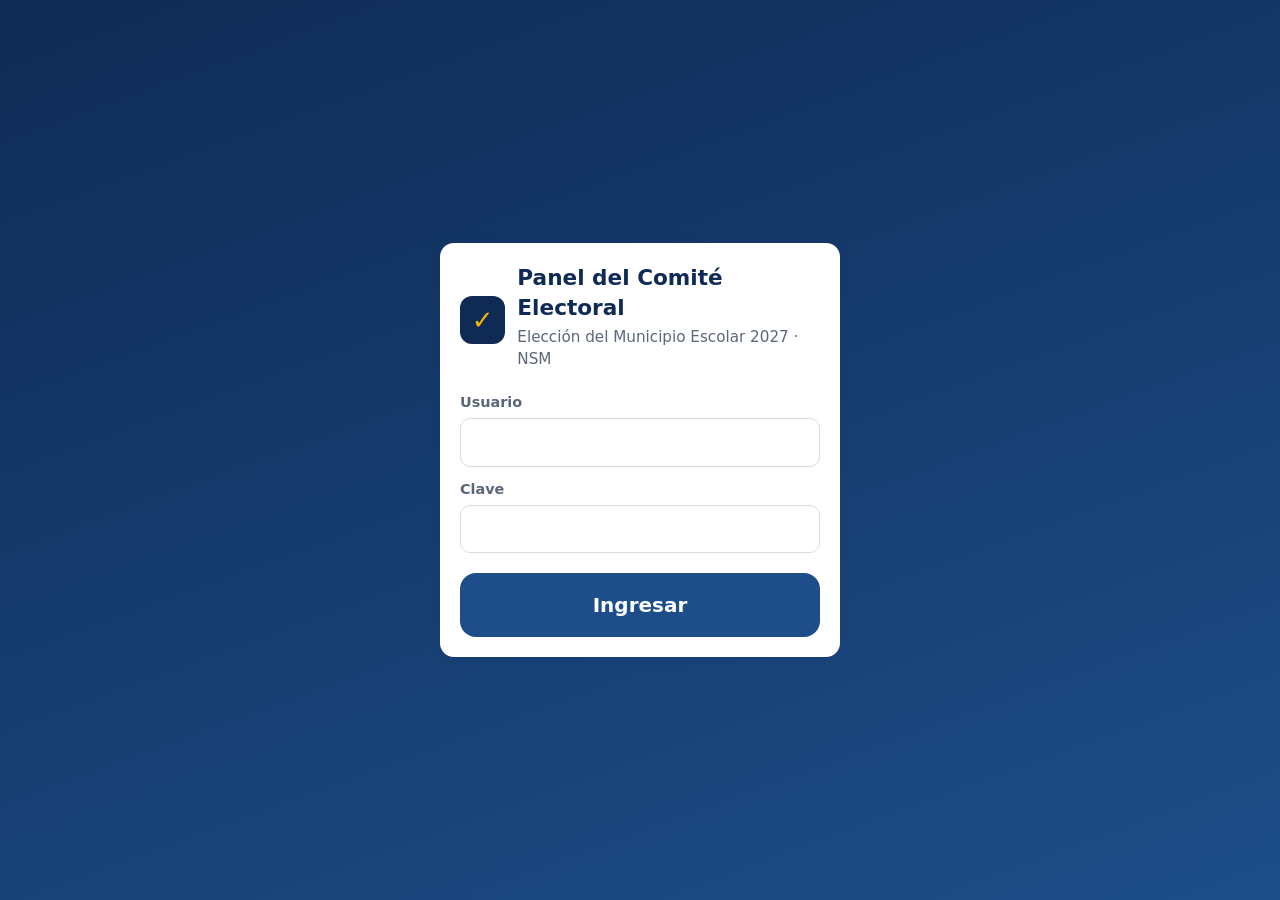
==== admin.html @ 1e0d44a2 "Add files via upload" ====
<!DOCTYPE html>
<html lang="es">
<head>
<meta charset="UTF-8">
<link rel="icon" href="data:image/svg+xml,%3Csvg xmlns=%22http://www.w3.org/2000/svg%22 viewBox=%220 0 100 100%22%3E%3Crect width=%22100%22 height=%22100%22 rx=%2220%22 fill=%22%230f2b55%22/%3E%3Ctext x=%2250%22 y=%2272%22 font-size=%2266%22 text-anchor=%22middle%22 fill=%22%23f2b705%22%3E✓%3C/text%3E%3C/svg%3E">
<meta name="viewport" content="width=device-width, initial-scale=1">
<meta name="theme-color" content="#0f2b55">
<title>Panel del Comité Electoral · Elecciones NSM 2027</title>
<link rel="stylesheet" href="estilos.css">
<style>
  .tabs { display: flex; gap: 4px; background: #fff; padding: 0 12px; border-bottom: 1px solid var(--borde); overflow-x: auto; position: sticky; top: 56px; z-index: 15; }
  .tabs button { border: 0; background: none; padding: 14px 16px; font-weight: 600; color: var(--suave); border-bottom: 3px solid transparent; cursor: pointer; white-space: nowrap; }
  .tabs button.activa { color: var(--azul); border-bottom-color: var(--oro); }
  main { padding: 18px; max-width: 1280px; margin: 0 auto; }
  .seccion { display: none; }
  .seccion.activa { display: block; }
  h2.tit { margin: 0 0 14px; color: var(--azul); font-size: 1.3rem; }
  h3 { margin: 0 0 12px; color: var(--azul); font-size: 1.05rem; }
  .fila { display: grid; gap: 16px; grid-template-columns: repeat(auto-fit, minmax(280px, 1fr)); margin-bottom: 16px; }
  .kpis { display: grid; gap: 12px; grid-template-columns: repeat(auto-fit, minmax(160px, 1fr)); margin-bottom: 16px; }
  .kpi { background: #fff; border-radius: var(--radio); box-shadow: var(--sombra); padding: 16px; }
  .kpi b { display: block; font-size: 2rem; color: var(--azul); line-height: 1.1; font-variant-numeric: tabular-nums; }
  .kpi span { color: var(--suave); font-size: .85rem; }
  .kpi.ok b { color: var(--ok); } .kpi.mal b { color: var(--error); }
  .control { display: flex; flex-wrap: wrap; gap: 10px; align-items: center; }
  .estado-grande { display: flex; align-items: center; gap: 12px; flex-wrap: wrap; margin-bottom: 14px; }
  .estado-grande .insignia { font-size: 1rem; padding: 8px 16px; }
  .barra-prog { height: 12px; background: var(--azul-claro); border-radius: 999px; overflow: hidden; }
  .barra-prog div { height: 100%; background: linear-gradient(90deg, var(--azul2), #3c7bc4); border-radius: 999px; transition: width .6s; }
  .grado-fila { display: grid; grid-template-columns: 90px 1fr 140px; gap: 10px; align-items: center; margin: 10px 0; font-size: .95rem; }
  .grado-fila .num { text-align: right; font-variant-numeric: tabular-nums; color: var(--suave); }
  .mesas-tiles { display: grid; grid-template-columns: repeat(auto-fill, minmax(110px, 1fr)); gap: 10px; }
  .mesa-tile { background: var(--azul-claro); border-radius: 12px; padding: 10px; text-align: center; }
  .mesa-tile b { display: block; font-size: 1.5rem; color: var(--azul); }
  .mesa-tile span { font-size: .78rem; color: var(--suave); }
  .log { max-height: 320px; overflow: auto; font-size: .85rem; }
  .log div { padding: 6px 0; border-bottom: 1px dashed var(--borde); }
  .log b { color: var(--azul); }
  .scroll-x { overflow-x: auto; }
  .lista-cards { display: grid; gap: 12px; grid-template-columns: repeat(auto-fill, minmax(190px, 1fr)); }
  .lista-card { background: #fff; border: 2px solid var(--borde); border-radius: 14px; padding: 12px; text-align: center; }
  .lista-card .img { width: 120px; height: 120px; margin: 6px auto; }
  .lista-card .sin-simbolo { font-size: 3rem; }
  .lista-card .n { background: var(--azul); color: #fff; border-radius: 8px; padding: 2px 10px; font-weight: 800; display: inline-block; }
  .lista-card .nom { font-weight: 800; color: var(--azul); margin-top: 4px; }
  .lista-card .acc { display: flex; gap: 6px; justify-content: center; margin-top: 10px; }
  textarea { width: 100%; padding: 10px 12px; border: 1.5px solid var(--borde); border-radius: 10px; font: inherit; font-size: .9rem; resize: vertical; }
  .equipo-tabla td, .equipo-tabla th { font-size: .9rem; }
  .preview-simbolo { width: 140px; height: 140px; border: 2px dashed var(--borde); border-radius: 14px; display: grid; place-items: center; color: var(--suave); font-size: .85rem; text-align: center; margin-top: 8px; overflow: hidden; background: #fff; }
  .dos-col { display: grid; grid-template-columns: 1fr 1fr; gap: 12px; }
  .ganadora td { background: #fff7d6; font-weight: 700; }
  .tabla-res .sim { width: 40px; height: 40px; }
  .tabla-res .sim .sin-simbolo { font-size: 1.1rem; border-radius: 8px; }
  .peligro-zona { border: 2px solid var(--error-claro); }
  .clave-oculta { filter: blur(4px); cursor: pointer; }
  #imprimir { display: none; }
  @media print {
    body > *:not(#imprimir) { display: none !important; }
    #imprimir { display: block !important; font-family: Arial, sans-serif; color: #000; font-size: 11pt; }
    @page { size: A4; margin: 15mm; }
  }
  .acta h1 { text-align: center; font-size: 15pt; margin: 0 0 2px; }
  .acta h2 { text-align: center; font-size: 12pt; margin: 0 0 14px; font-weight: normal; }
  .acta table { width: 100%; border-collapse: collapse; margin: 8px 0 14px; }
  .acta th, .acta td { border: 1px solid #000; padding: 5px 7px; font-size: 10pt; background: none; color: #000; }
  .acta .firmas { display: grid; grid-template-columns: 1fr 1fr; gap: 46px 30px; margin-top: 50px; }
  .acta .firmas div { border-top: 1px solid #000; text-align: center; padding-top: 4px; font-size: 9.5pt; }
  .acta .caja { border: 2px solid #000; padding: 10px; text-align: center; font-size: 13pt; font-weight: bold; margin: 10px 0; }
  .credenciales { display: grid; grid-template-columns: 1fr 1fr; gap: 0; }
  .cred { border: 1px dashed #000; padding: 12px; height: 62mm; page-break-inside: avoid; }
  .cred h4 { margin: 0 0 4px; font-size: 13pt; }
  .cred .u { font-size: 16pt; font-weight: bold; margin: 8px 0 2px; }
  .cred small { font-size: 8.5pt; word-break: break-all; }
</style>
</head>
<body>

<!-- ============ LOGIN ============ -->
<section id="pLogin" class="login-fondo oculto">
  <form class="tarjeta login-caja" id="fLogin" autocomplete="off">
    <div class="marca"><div class="urna">✓</div><div><h1>Panel del Comité Electoral</h1><p class="sub">Elección del Municipio Escolar 2027 · NSM</p></div></div>
    <label for="lUsuario">Usuario</label>
    <input id="lUsuario" type="text" required>
    <label for="lClave">Clave</label>
    <input id="lClave" type="password" required>
    <div id="lError" class="aviso error oculto"></div>
    <button class="btn grande" type="submit" id="lBtn">Ingresar</button>
  </form>
</section>

<!-- ============ PANEL ============ -->
<section id="pApp" class="oculto">
  <div class="barra">
    <div class="titulo" id="tEleccion">Panel del Comité Electoral<small id="tUsuario"></small></div>
    <a class="btn oro chico" href="flash.html" target="_blank">📺 Flash Electoral</a>
    <a class="btn sec chico" href="index.html" target="_blank">🗳️ Mesa</a>
    <button class="btn sec chico" onclick="salir()">Salir</button>
  </div>
  <nav class="tabs" id="tabs">
    <button data-tab="resumen" class="activa">📊 Resumen</button>
    <button data-tab="listas" data-super>🏷️ Listas</button>
    <button data-tab="padron">📋 Padrón</button>
    <button data-tab="resultados">🏆 Resultados</button>
    <button data-tab="usuarios" data-super>👥 Usuarios</button>
    <button data-tab="config" data-super>⚙️ Configuración</button>
  </nav>
  <main>

    <!-- RESUMEN -->
    <div class="seccion activa" id="s-resumen">
      <div class="tarjeta" style="margin-bottom:16px">
        <div class="estado-grande">
          <span>Estado de la votación:</span>
          <span id="rEstado" class="insignia"></span>
          <span id="rPrueba" class="insignia prueba oculto">MODO PRUEBA (SIMULACRO)</span>
          <span id="rHorario" style="color:var(--suave);font-size:.9rem"></span>
        </div>
        <div class="control">
          <button class="btn ok" id="bAbrir" onclick="cambiarEstado('ABIERTA')">▶ Abrir votación</button>
          <button class="btn peligro" id="bCerrar" onclick="cambiarEstado('CERRADA')">■ Cerrar votación</button>
          <button class="btn sec" onclick="actaApertura()">🖨️ Acta de apertura</button>
          <button class="btn oro" id="bFlash" onclick="publicar('SI')">📺 Lanzar Flash Electoral</button>
          <button class="btn sec" id="bOcultar" onclick="publicar('NO')">Ocultar resultados del Flash</button>
        </div>
        <div id="rAviso"></div>
      </div>
      <div class="kpis">
        <div class="kpi"><b id="kPadron">0</b><span>estudiantes en el padrón</span></div>
        <div class="kpi"><b id="kVotaron">0</b><span>ya votaron</span></div>
        <div class="kpi"><b id="kFaltan">0</b><span>faltan votar</span></div>
        <div class="kpi"><b id="kPct">0 %</b><span>participación</span></div>
        <div class="kpi" id="kControlCaja"><b id="kControl">✔</b><span id="kControlTxt">votos en urna = votantes</span></div>
      </div>
      <div class="fila">
        <div class="tarjeta"><h3>Participación por grado</h3><div id="rGrados"></div></div>
        <div class="tarjeta"><h3>Votos por mesa</h3><div class="mesas-tiles" id="rMesas"></div></div>
      </div>
      <div class="fila">
        <div class="tarjeta"><h3>Participación por sección</h3><div class="scroll-x" style="max-height:420px;overflow:auto"><table><thead><tr><th>Grado</th><th>Sección</th><th class="num">Votaron</th><th class="num">Total</th><th style="width:35%">Avance</th></tr></thead><tbody id="rSecciones"></tbody></table></div></div>
        <div class="tarjeta"><h3>Actividad reciente</h3><div class="log" id="rLog"></div></div>
      </div>
      <p style="color:var(--suave);font-size:.85rem">Se actualiza automáticamente cada 10 segundos. Última actualización: <span id="rHora">—</span></p>
    </div>

    <!-- LISTAS -->
    <div class="seccion" id="s-listas">
      <h2 class="tit">Listas participantes</h2>
      <div id="lBloqueo" class="aviso alerta oculto">Las listas solo se pueden modificar con la votación en PREPARACIÓN y la urna en cero.</div>
      <div class="fila" style="grid-template-columns:minmax(280px,380px) 1fr">
        <form class="tarjeta" id="fLista" autocomplete="off">
          <h3 id="flTitulo">Registrar lista</h3>
          <div class="dos-col">
            <div><label for="flNumero">N.° de lista</label><input id="flNumero" type="number" min="1" max="99" required></div>
            <div><label for="flColor">Color</label><input id="flColor" type="color" value="#1d4e89" style="height:48px;padding:4px"></div>
          </div>
          <label for="flNombre">Nombre de la lista</label>
          <input id="flNombre" type="text" required placeholder="Ej.: Mercedarias Unidas">
          <label for="flCandidata">Candidata a alcaldesa (opcional)</label>
          <input id="flCandidata" type="text" placeholder="Nombre de la candidata">
          <label for="flLema">Significado de la sigla (opcional)</label>
          <input id="flLema" type="text" placeholder="Ej.: Amistad, Unión, Respeto y Acción">
          <label for="flEquipo">Equipo completo (no sale en la cédula, sí en el resultado final)</label>
          <textarea id="flEquipo" rows="7" placeholder="Una integrante por línea:&#10;ALCALDESA: Nombre Apellidos | 4° G&#10;TENIENTE ALCALDE: Nombre Apellidos | 4° G&#10;REGIDORA DE EDUCACIÓN: Nombre Apellidos | 1° H&#10;ASESOR/A: Prof. Nombre Apellidos"></textarea>
          <label>Símbolo de la lista</label>
          <input id="flArchivo" type="file" accept="image/*">
          <div style="display:flex;gap:12px;align-items:end">
            <div class="preview-simbolo" id="flPreview">Sin símbolo</div>
            <button class="btn sec chico" type="button" onclick="quitarSimbolo()">Quitar</button>
          </div>
          <div style="display:flex;gap:10px;margin-top:18px">
            <button class="btn sec" type="button" onclick="limpiarFormLista()">Nuevo</button>
            <button class="btn" type="submit" style="flex:1" id="flGuardar">💾 Guardar lista</button>
          </div>
        </form>
        <div>
          <div class="tarjeta" style="margin-bottom:16px" id="lImportar">
            <h3>Importar listas desde Excel</h3>
            <p style="margin:0 0 8px;color:var(--suave);font-size:.9rem">Use el Excel de "Candidatas aptas" (bloques con NOMBRE DE LA LISTA, ALCALDESA, TENIENTE ALCALDE, REGIDORAS y ASESOR/A). Se registran las listas con todo su equipo; luego solo agregue el símbolo de cada una con <b>Editar</b>.</p>
            <input id="lArchivo" type="file" accept=".xlsx,.xls">
          </div>
          <div class="tarjeta" style="margin-bottom:16px"><h3>Listas registradas (<span id="lCuenta">0</span>)</h3><div class="lista-cards" id="lCards"></div></div>
          <div class="aviso info">La cédula muestra las listas en orden de número y, al final, el VOTO EN BLANCO (si está activado en Configuración). Abra <b>🗳️ Mesa</b> para ver la cédula tal como la verán las estudiantes.</div>
        </div>
      </div>
    </div>

    <!-- PADRÓN -->
    <div class="seccion" id="s-padron">
      <h2 class="tit">Padrón electoral</h2>
      <div class="fila">
        <div class="tarjeta" data-super>
          <h3>Importar padrón</h3>
          <p style="margin:0;color:var(--suave);font-size:.9rem">Reemplaza todo el padrón. Columnas requeridas: <b>ID</b>, <b>APELLIDOS_NOMBRES</b> (o APELLIDOS + NOMBRES), <b>GRADO</b>, <b>SECCION</b>, <b>DNI</b>. Si existe ESTADO, se excluyen las retiradas o trasladadas.</p>
          <label for="pArchivo">Opción 1: archivo Excel o CSV</label>
          <input id="pArchivo" type="file" accept=".xlsx,.xls,.csv">
          <label for="pHojaUrl">Opción 2: enlace de la hoja de Google (base del sistema de asistencia)</label>
          <input id="pHojaUrl" type="text" placeholder="https://docs.google.com/spreadsheets/d/…">
          <div class="dos-col">
            <div><label for="pHojaNombre">Pestaña</label><input id="pHojaNombre" type="text" value="ESTUDIANTES"></div>
            <div style="display:flex;align-items:end"><button class="btn" type="button" style="width:100%" onclick="importarHoja()">Importar desde Google</button></div>
          </div>
          <div id="pResultado"></div>
        </div>
        <div class="tarjeta">
          <h3>Buscar estudiante</h3>
          <form id="fBuscar" style="display:flex;gap:8px"><input id="bQ" type="text" placeholder="ID, DNI o apellidos"><button class="btn" type="submit">Buscar</button></form>
          <div class="scroll-x" style="margin-top:12px"><table><thead><tr><th>ID</th><th>Apellidos y nombres</th><th>Grado</th><th>Votó</th><th>Hora / Mesa</th></tr></thead><tbody id="bRes"></tbody></table></div>
          <div style="margin-top:14px"><button class="btn sec" onclick="excelParticipacion()">⬇️ Descargar Excel de participación</button></div>
        </div>
      </div>
      <div class="tarjeta" data-super>
        <h3>Agregar estudiante al padrón</h3>
        <form id="fAgregar" class="kpis" style="align-items:end;margin:0">
          <div><label>ID</label><input id="aId" type="text" required></div>
          <div style="grid-column:span 2"><label>Apellidos y nombres</label><input id="aNombre" type="text" required></div>
          <div><label>Grado</label><select id="aGrado"><option value="1">1.°</option><option value="2">2.°</option><option value="3">3.°</option><option value="4">4.°</option><option value="5">5.°</option></select></div>
          <div><label>Sección</label><input id="aSeccion" type="text"></div>
          <div><label>DNI</label><input id="aDni" type="text"></div>
          <div><button class="btn" type="submit" style="width:100%">Agregar</button></div>
        </form>
      </div>
    </div>

    <!-- RESULTADOS -->
    <div class="seccion" id="s-resultados">
      <h2 class="tit">Resultados del escrutinio</h2>
      <div id="resBloqueo" class="aviso info">Los resultados se muestran solo cuando la votación está CERRADA, para garantizar que nadie conozca conteos parciales.</div>
      <div id="resContenido" class="oculto">
        <div class="kpis">
          <div class="kpi"><b id="xEmitidos">0</b><span>votos emitidos</span></div>
          <div class="kpi"><b id="xValidos">0</b><span>votos válidos (a listas)</span></div>
          <div class="kpi"><b id="xBlancos">0</b><span>votos en blanco</span></div>
          <div class="kpi"><b id="xPart">0 %</b><span>participación</span></div>
          <div class="kpi" id="xCuadraCaja"><b id="xCuadra">✔</b><span id="xCuadraTxt"></span></div>
        </div>
        <div id="xGanadora"></div>
        <div class="tarjeta scroll-x"><table class="tabla-res"><thead id="xCab"></thead><tbody id="xCuerpo"></tbody></table></div>
        <div class="control" style="margin-top:16px">
          <button class="btn" onclick="actaEscrutinio()">🖨️ Imprimir acta de escrutinio</button>
          <button class="btn sec" onclick="excelResultados()">⬇️ Descargar Excel de resultados</button>
        </div>
      </div>
    </div>

    <!-- USUARIOS -->
    <div class="seccion" id="s-usuarios">
      <h2 class="tit">Usuarios del sistema</h2>
      <div class="aviso info">Las cuentas MESA01 a MESA10 son para las miembros de mesa (2 por grado). Las cuentas COMITE son para el Comité Electoral y sirven para operar las tablets de reserva.</div>
      <div class="control" style="margin-bottom:12px"><button class="btn" onclick="imprimirCredenciales()">🖨️ Imprimir credenciales</button><button class="btn sec" onclick="mostrarClaves=!mostrarClaves;cargarUsuarios()">👁️ Mostrar/ocultar claves</button></div>
      <div class="tarjeta scroll-x"><table><thead><tr><th>Usuario</th><th>Rol</th><th>Mesa / grado</th><th>Nombre</th><th>Clave</th><th>Activo</th><th></th></tr></thead><tbody id="uCuerpo"></tbody></table></div>
    </div>

    <!-- CONFIGURACIÓN -->
    <div class="seccion" id="s-config">
      <h2 class="tit">Configuración de la elección</h2>
      <div class="fila">
        <form class="tarjeta" id="fConfig">
          <label for="cEleccion">Título de la elección</label><input id="cEleccion" type="text">
          <label for="cInstitucion">Institución</label><input id="cInstitucion" type="text">
          <div class="dos-col">
            <div><label for="cFecha">Fecha</label><input id="cFecha" type="date"></div>
            <div><label for="cTiempo">Segundos con la cédula abierta</label><input id="cTiempo" type="number" min="20" max="300"></div>
            <div><label for="cApertura">Hora de apertura</label><input id="cApertura" type="time"></div>
            <div><label for="cCierre">Hora de cierre automático</label><input id="cCierre" type="time"></div>
            <div><label for="cBlanco">Voto en blanco</label><select id="cBlanco"><option value="SI">Sí, mostrar</option><option value="NO">No</option></select></div>
            <div><label for="cPrueba">Modo</label><select id="cPrueba"><option value="SI">PRUEBA (simulacro)</option><option value="NO">OFICIAL (controla fecha y hora)</option></select></div>
          </div>
          <label for="cLogo">URL del logo (opcional)</label><input id="cLogo" type="url" placeholder="https://…">
          <button class="btn" type="submit" style="margin-top:18px;width:100%">💾 Guardar configuración</button>
        </form>
        <div>
          <div class="tarjeta" style="margin-bottom:16px">
            <h3>Modo prueba y modo oficial</h3>
            <p style="margin:0;font-size:.95rem">En <b>modo PRUEBA</b> se puede votar en cualquier fecha y hora (simulacro). Para el día de la elección: reinicie la votación, cambie a <b>modo OFICIAL</b> y verifique la fecha y las horas. En modo oficial los votos solo se aceptan entre la hora de apertura y la de cierre, y la votación se cierra sola a la hora indicada.</p>
          </div>
          <div class="tarjeta peligro-zona">
            <h3 style="color:var(--error)">Reiniciar votación (solo después de pruebas)</h3>
            <p style="margin:0 0 10px;font-size:.95rem">Borra todos los votos de la urna, desmarca el padrón y vuelve el estado a PREPARACIÓN. Las listas, el padrón y los usuarios se conservan.</p>
            <button class="btn peligro" onclick="reiniciar()">Reiniciar votación</button>
          </div>
        </div>
      </div>
    </div>
  </main>
</section>

<!-- Modal genérico -->
<div class="modal-fondo oculto" id="mGen">
  <form class="modal" id="mGenForm" style="text-align:left">
    <h2 id="mGenTit"></h2>
    <div id="mGenCuerpo"></div>
    <div class="acciones"><button class="btn sec" type="button" id="mGenNo">Cancelar</button><button class="btn" type="submit" id="mGenSi">Aceptar</button></div>
  </form>
</div>

<div id="imprimir"></div>

<script src="config.js"></script>
<script src="comun.js"></script>
<script src="lib/xlsx.full.min.js"></script>
<script>
'use strict';
const { api, esc, almacen, gradoTexto, toast, imagenADataURL, simboloHTML } = window.NSM;
const CLAVE = 'nsm2027_admin';
const $ = id => document.getElementById(id);
const A = { token: null, usuario: null, datos: null, listas: [], res: null, tab: 'resumen', timer: null, simbolo: '', editando: null };
let mostrarClaves = false;
const esSuper = () => A.usuario && A.usuario.rol === 'SUPERADMIN';
const fmt = n => Number(n || 0).toLocaleString('es-PE');
const pct = (a, b) => b ? Math.round(a * 1000 / b) / 10 : 0;

/* ---------- Modal genérico ---------- */
function dialogo(titulo, html, textoSi, peligro) {
  return new Promise(resolve => {
    $('mGenTit').textContent = titulo;
    $('mGenCuerpo').innerHTML = html;
    $('mGenSi').textContent = textoSi || 'Aceptar';
    $('mGenSi').className = 'btn' + (peligro ? ' peligro' : '');
    $('mGen').classList.remove('oculto');
    const fin = v => { $('mGen').classList.add('oculto'); $('mGenForm').onsubmit = null; $('mGenNo').onclick = null; resolve(v); };
    $('mGenForm').onsubmit = ev => {
      ev.preventDefault();
      const vals = {};
      $('mGenCuerpo').querySelectorAll('input,select').forEach(i => { vals[i.name] = i.value; });
      fin(vals);
    };
    $('mGenNo').onclick = () => fin(null);
    const pri = $('mGenCuerpo').querySelector('input');
    if (pri) setTimeout(() => pri.focus(), 50);
  });
}

/* ---------- Sesión ---------- */
window.addEventListener('load', async () => {
  const s = almacen.get(CLAVE);
  if (s && s.token) {
    A.token = s.token; A.usuario = s.usuario;
    try { await entrar(); return; } catch (e) { almacen.del(CLAVE); }
  }
  $('pLogin').classList.remove('oculto');
});

$('fLogin').addEventListener('submit', async ev => {
  ev.preventDefault();
  $('lError').classList.add('oculto');
  $('lBtn').disabled = true;
  try {
    const r = await api('login', { usuario: $('lUsuario').value, clave: $('lClave').value });
    if (r.usuario.rol === 'MESA') throw new Error('Las cuentas de mesa ingresan por la página de la Mesa de votación.');
    A.token = r.token; A.usuario = r.usuario;
    almacen.set(CLAVE, { token: A.token, usuario: A.usuario });
    await entrar();
  } catch (e) {
    $('lError').textContent = e.message; $('lError').classList.remove('oculto');
  } finally { $('lBtn').disabled = false; }
});

async function entrar() {
  await cargarResumen();
  $('pLogin').classList.add('oculto');
  $('pApp').classList.remove('oculto');
  $('tUsuario').textContent = A.usuario.nombre + ' · ' + A.usuario.rol;
  document.querySelectorAll('[data-super]').forEach(el => el.classList.toggle('oculto', !esSuper()));
  clearInterval(A.timer);
  A.timer = setInterval(() => { if (A.tab === 'resumen' && !document.hidden) cargarResumen().catch(manejarError); }, 10000);
}

function salir() { almacen.del(CLAVE); location.reload(); }
function manejarError(e) {
  if (e.codigo === 'SESION') { toast('Sesión vencida. Ingrese nuevamente.', 'error'); setTimeout(salir, 1200); return; }
  toast(e.message, 'error');
}

/* ---------- Pestañas ---------- */
$('tabs').addEventListener('click', ev => {
  const b = ev.target.closest('button[data-tab]');
  if (!b) return;
  A.tab = b.dataset.tab;
  document.querySelectorAll('#tabs button').forEach(x => x.classList.toggle('activa', x === b));
  document.querySelectorAll('.seccion').forEach(s => s.classList.toggle('activa', s.id === 's-' + A.tab));
  ({ resumen: cargarResumen, listas: cargarListas, padron: async () => {}, resultados: cargarResultados, usuarios: cargarUsuarios, config: cargarConfig })[A.tab]().catch(manejarError);
});

/* ---------- Resumen ---------- */
async function cargarResumen() {
  const d = await api('estadoAdmin', { token: A.token });
  A.datos = d;
  $('tEleccion').firstChild.textContent = d.config.ELECCION + ' ';
  const e = d.estado;
  $('rEstado').textContent = e === 'PREPARACION' ? 'EN PREPARACIÓN' : e;
  $('rEstado').className = 'insignia ' + e.toLowerCase();
  $('rPrueba').classList.toggle('oculto', !d.modoPrueba);
  $('rHorario').textContent = d.modoPrueba ? '' : `${d.config.FECHA} · ${d.config.HORA_APERTURA} a ${d.config.HORA_CIERRE} · ${d.horario.msg}`;
  $('bAbrir').textContent = e === 'CERRADA' ? '▶ Reabrir votación' : '▶ Abrir votación';
  $('bAbrir').classList.toggle('oculto', e === 'ABIERTA' || (e === 'CERRADA' && d.publicado));
  $('bCerrar').classList.toggle('oculto', e !== 'ABIERTA');
  $('bFlash').classList.toggle('oculto', e !== 'CERRADA' || d.publicado);
  $('bOcultar').classList.toggle('oculto', !d.publicado);
  const avisos = [];
  if (!d.listas.length) avisos.push('<div class="aviso alerta">Aún no hay listas registradas.</div>');
  if (!d.padron) avisos.push('<div class="aviso alerta">El padrón electoral está vacío. Impórtelo en la pestaña Padrón.</div>');
  if (d.publicado) avisos.push('<div class="aviso ok">📺 El Flash Electoral está mostrando los resultados.</div>');
  $('rAviso').innerHTML = avisos.join('');
  $('kPadron').textContent = fmt(d.padron);
  $('kVotaron').textContent = fmt(d.votaron);
  $('kFaltan').textContent = fmt(d.padron - d.votaron);
  $('kPct').textContent = pct(d.votaron, d.padron) + ' %';
  const cuadra = d.urnaTotal === d.votaron;
  $('kControl').textContent = cuadra ? '✔ ' + fmt(d.urnaTotal) : '⚠ ' + fmt(d.urnaTotal);
  $('kControlTxt').textContent = cuadra ? 'votos en urna = votantes' : 'votos en urna ≠ votantes (' + d.votaron + ')';
  $('kControlCaja').className = 'kpi ' + (cuadra ? 'ok' : 'mal');
  $('rGrados').innerHTML = d.porGrado.map(g => `
    <div class="grado-fila"><b>${g.grado ? g.grado + '.° grado' : 'Sin grado'}</b>
    <div class="barra-prog"><div style="width:${pct(g.votaron, g.total)}%"></div></div>
    <span class="num">${fmt(g.votaron)} / ${fmt(g.total)} · ${pct(g.votaron, g.total)}%</span></div>`).join('') || '<p style="color:var(--suave)">Sin datos</p>';
  $('rMesas').innerHTML = d.mesas.map(m => `<div class="mesa-tile"><span>${esc(m.mesa)}</span><b>${fmt(d.porMesa[m.mesa] || 0)}</b><span>${gradoTexto(m.grado)}</span></div>`).join('');
  $('rSecciones').innerHTML = d.porSeccion.map(s => `<tr><td>${s.grado ? s.grado + '.°' : '—'}</td><td>${esc(s.seccion || '—')}</td><td class="num">${s.votaron}</td><td class="num">${s.total}</td><td><div class="barra-prog"><div style="width:${pct(s.votaron, s.total)}%"></div></div></td></tr>`).join('');
  $('rLog').innerHTML = d.log.map(l => `<div><span style="color:var(--suave)">${esc(l.fecha.slice(11))}</span> · <b>${esc(l.accion)}</b> · ${esc(l.usuario)} ${l.detalle ? '· ' + esc(l.detalle) : ''}</div>`).join('') || '<p>Sin actividad.</p>';
  $('rHora').textContent = new Date().toLocaleTimeString('es-PE');
}

async function cambiarEstado(nuevo) {
  const d = A.datos;
  const msg = nuevo === 'ABIERTA'
    ? `<p>Se habilitarán las ${d.mesas.length} mesas para recibir votos.</p><p><b>Padrón:</b> ${fmt(d.padron)} estudiantes · <b>Listas:</b> ${d.listas.length}${d.modoPrueba ? '<br><b style="color:#5b2bb5">Modo PRUEBA (simulacro)</b>' : ''}</p>`
    : `<p>Las mesas dejarán de aceptar votos y se generará el conteo final.</p><p><b>Votaron:</b> ${fmt(d.votaron)} de ${fmt(d.padron)}</p>`;
  const ok = await dialogo(nuevo === 'ABIERTA' ? '¿Abrir la votación?' : '¿Cerrar la votación?', msg, nuevo === 'ABIERTA' ? 'Sí, abrir' : 'Sí, cerrar', nuevo !== 'ABIERTA');
  if (!ok) return;
  try { await api('cambiarEstado', { token: A.token, nuevo }); toast(nuevo === 'ABIERTA' ? 'Votación ABIERTA' : 'Votación CERRADA', 'ok'); await cargarResumen(); }
  catch (e) { manejarError(e); }
}

async function publicar(valor) {
  const ok = await dialogo(valor === 'SI' ? '¿Lanzar el Flash Electoral?' : '¿Ocultar los resultados?',
    valor === 'SI' ? '<p>La pantalla del patio (flash.html) mostrará los resultados con animación en unos segundos.</p>' : '<p>La pantalla del Flash volverá a mostrar "Escrutinio en proceso".</p>',
    valor === 'SI' ? '📺 Lanzar' : 'Ocultar');
  if (!ok) return;
  try { await api('publicar', { token: A.token, valor }); toast(valor === 'SI' ? 'Flash Electoral lanzado' : 'Resultados ocultos', 'ok'); await cargarResumen(); }
  catch (e) { manejarError(e); }
}

/* ---------- Listas ---------- */
async function cargarListas() {
  const d = await api('estadoAdmin', { token: A.token, simbolos: true });
  A.datos = d; A.listas = d.listas;
  const bloqueado = d.estado !== 'PREPARACION' || d.votaron > 0 || d.urnaTotal > 0;
  $('lBloqueo').classList.toggle('oculto', !bloqueado);
  $('fLista').querySelectorAll('input,button,textarea').forEach(el => { el.disabled = bloqueado; });
  $('lImportar').classList.toggle('oculto', bloqueado);
  $('lCuenta').textContent = d.listas.length;
  $('lCards').innerHTML = d.listas.map(l => `
    <div class="lista-card" style="border-color:${esc(l.color || '#d7dde7')}">
      <span class="n">N.° ${l.numero}</span>
      <div class="img">${simboloHTML(l)}</div>
      <div class="nom">${esc(l.nombre)}</div>
      <div style="color:var(--suave);font-size:.88rem">${esc(l.candidata || '')}</div>
      <div style="font-size:.8rem;margin-top:4px;color:${l.equipo && l.equipo.integrantes.length ? 'var(--ok)' : 'var(--aviso)'}">${l.equipo && l.equipo.integrantes.length ? '👥 ' + l.equipo.integrantes.length + ' integrantes' : '⚠ sin equipo registrado'}${l.simbolo ? '' : ' · ⚠ sin símbolo'}</div>
      <div class="acc">${bloqueado ? '' : `<button class="btn sec chico" onclick="editarLista(${l.numero})">Editar</button><button class="btn peligro chico" onclick="eliminarLista(${l.numero})">Eliminar</button>`}</div>
    </div>`).join('') || '<p style="color:var(--suave)">Aún no hay listas. Registre la primera con el formulario.</p>';
}

function pintarPreview() {
  $('flPreview').innerHTML = A.simbolo ? `<img src="${esc(A.simbolo)}" style="width:100%;height:100%;object-fit:contain">` : 'Sin símbolo';
}
function quitarSimbolo() { A.simbolo = ''; $('flArchivo').value = ''; pintarPreview(); }
function limpiarFormLista() {
  A.editando = null; A.simbolo = '';
  $('fLista').reset(); $('flColor').value = '#1d4e89';
  $('flTitulo').textContent = 'Registrar lista';
  $('flEquipo').value = ''; $('flLema').value = '';
  const usados = A.listas.map(l => l.numero);
  let n = 1; while (usados.includes(n)) n++;
  $('flNumero').value = n;
  pintarPreview();
}
function editarLista(n) {
  const l = A.listas.find(x => x.numero === n);
  A.editando = n; A.simbolo = l.simbolo || '';
  $('flNumero').value = l.numero; $('flNombre').value = l.nombre; $('flCandidata').value = l.candidata || '';
  $('flColor').value = /^#[0-9a-f]{6}$/i.test(l.color) ? l.color : '#1d4e89';
  $('flTitulo').textContent = 'Editar lista N.° ' + n;
  $('flLema').value = (l.equipo && l.equipo.lema) || '';
  $('flEquipo').value = ((l.equipo && l.equipo.integrantes) || []).map(x => x.cargo + ': ' + x.nombre + (x.grado ? ' | ' + x.grado : '')).join('\n');
  pintarPreview();
  $('fLista').scrollIntoView({ behavior: 'smooth' });
}
$('flArchivo').addEventListener('change', async () => {
  const f = $('flArchivo').files[0];
  if (!f) return;
  try { A.simbolo = await imagenADataURL(f); pintarPreview(); }
  catch (e) { toast(e.message, 'error'); }
});
$('fLista').addEventListener('submit', async ev => {
  ev.preventDefault();
  $('flGuardar').disabled = true;
  try {
    const lista = { numero: $('flNumero').value, nombre: $('flNombre').value, candidata: $('flCandidata').value, color: $('flColor').value, simbolo: A.simbolo, numeroAnterior: A.editando,
      equipo: { lema: $('flLema').value, integrantes: leerEquipoTexto($('flEquipo').value) } };
    await api('guardarLista', { token: A.token, lista });
    toast('Lista N.° ' + lista.numero + ' guardada', 'ok');
    await cargarListas();
    limpiarFormLista();
  } catch (e) { manejarError(e); }
  finally { $('flGuardar').disabled = false; }
});
async function eliminarLista(n) {
  const ok = await dialogo('¿Eliminar la lista N.° ' + n + '?', '<p>Esta acción no se puede deshacer.</p>', 'Eliminar', true);
  if (!ok) return;
  try { await api('eliminarLista', { token: A.token, numero: n }); toast('Lista eliminada', 'ok'); await cargarListas(); limpiarFormLista(); }
  catch (e) { manejarError(e); }
}

function leerEquipoTexto(txt) {
  return String(txt || '').split(/\r?\n/).map(l => l.trim()).filter(Boolean).map(l => {
    let cargo = '', resto = l;
    const i = l.indexOf(':');
    if (i > 0) { cargo = l.slice(0, i).trim(); resto = l.slice(i + 1).trim(); }
    const [nombre, grado] = resto.split('|').map(x => (x || '').trim());
    return { cargo: cargo.toUpperCase(), nombre, grado: grado || '' };
  }).filter(x => x.nombre);
}

// "CUBA MORALES, YAFITH ANTUANET" -> "Yafith Antuanet Cuba Morales"
function nombreNatural(s) {
  s = String(s || '').replace(/\s+/g, ' ').trim();
  let pref = '';
  const m = s.match(/^(Prof\.?|Profa\.?|Lic\.?|Mg\.?|Dr\.?|Dra\.?)\s+/i);
  if (m) { pref = m[1].charAt(0).toUpperCase() + m[1].slice(1).toLowerCase(); if (!pref.endsWith('.')) pref += '.'; s = s.slice(m[0].length); }
  if (s.includes(',')) { const [ap, no] = s.split(','); s = no.trim() + ' ' + ap.trim(); }
  const menores = ['de', 'del', 'la', 'las', 'los', 'y'];
  s = s.toLowerCase().split(' ').map((w, k) => (k > 0 && menores.includes(w)) ? w : w.charAt(0).toUpperCase() + w.slice(1)).join(' ');
  return (pref ? pref + ' ' : '') + s;
}

const COLORES_LISTA = ['#c62828', '#1565c0', '#2e7d32', '#ef6c00', '#6a1b9a', '#00838f', '#ad1457', '#4e342e'];

$('lArchivo').addEventListener('change', async () => {
  const f = $('lArchivo').files[0];
  if (!f) return;
  try {
    const wb = XLSX.read(await f.arrayBuffer(), { type: 'array' });
    const filas = XLSX.utils.sheet_to_json(wb.Sheets[wb.SheetNames[0]], { header: 1, raw: false, defval: '' });
    const listas = [];
    let actual = null;
    filas.forEach(r => {
      const cargo = String(r[1] || '').trim().toUpperCase();
      const valor = String(r[2] || '').trim();
      if (cargo === 'NOMBRE DE LA LISTA') {
        const num = parseInt(String(r[3] || '').replace(/\D+/g, ''), 10) || listas.length + 1;
        const k = valor.indexOf(':');
        actual = { numero: num, nombre: (k > 0 ? valor.slice(0, k) : valor).trim(), lema: k > 0 ? valor.slice(k + 1).replace(/\s+/g, ' ').trim().replace(/\.$/, '') : '', integrantes: [], candidata: '' };
        listas.push(actual);
      } else if (actual && cargo && valor && cargo !== 'CARGO') {
        const nombre = nombreNatural(valor);
        actual.integrantes.push({ cargo, nombre, grado: String(r[3] || '').trim() });
        if (cargo === 'ALCALDESA') actual.candidata = nombre;
      }
    });
    if (!listas.length) throw new Error('No se encontraron bloques con "NOMBRE DE LA LISTA" en el archivo.');
    const resumen = listas.map(l => `<tr><td>${l.numero}</td><td><b>${esc(l.nombre)}</b><br><small>${esc(l.lema)}</small></td><td>${esc(l.candidata)}</td><td class="num">${l.integrantes.length}</td></tr>`).join('');
    const ok = await dialogo('Importar ' + listas.length + ' listas', `<p>Revise los datos. Las listas con el mismo número se actualizarán y conservarán su símbolo.</p>
      <div style="max-height:340px;overflow:auto"><table><tr><th>N.°</th><th>Lista</th><th>Alcaldesa</th><th class="num">Integrantes</th></tr>${resumen}</table></div>`, 'Importar');
    if (!ok) return;
    for (const l of listas) {
      const previa = A.listas.find(x => x.numero === l.numero);
      await api('guardarLista', { token: A.token, lista: {
        numero: l.numero, numeroAnterior: previa ? l.numero : null, nombre: l.nombre, candidata: l.candidata,
        color: previa ? previa.color : COLORES_LISTA[(l.numero - 1) % COLORES_LISTA.length],
        simbolo: previa ? previa.simbolo : '', equipo: { lema: l.lema, integrantes: l.integrantes } } });
    }
    toast(listas.length + ' listas importadas', 'ok');
    await cargarListas(); limpiarFormLista();
  } catch (e) { manejarError(e); }
  finally { $('lArchivo').value = ''; }
});

function equipoHTML(o) {
  const e = o.equipo || {};
  if (!e.integrantes || !e.integrantes.length) return '';
  return `<table class="equipo-tabla" style="margin-top:10px"><tr><th>Cargo</th><th>Apellidos y nombres</th><th>Grado y sección</th></tr>
    ${e.integrantes.map(x => `<tr><td>${esc(x.cargo)}</td><td>${esc(x.nombre)}</td><td>${esc(x.grado)}</td></tr>`).join('')}</table>`;
}

/* ---------- Padrón ---------- */
function resultadoImport(r) {
  $('pResultado').innerHTML = `<div class="aviso ok"><b>${fmt(r.importadas)} estudiantes importadas.</b>
    ${r.excluidas ? '<br>Excluidas por estado (retiradas/trasladadas): ' + r.excluidas : ''}
    ${r.duplicados.length ? '<br>IDs duplicados omitidos: ' + esc(r.duplicados.slice(0, 20).join(', ')) + (r.duplicados.length > 20 ? '…' : '') : ''}
    ${r.sinGrado ? '<br><span style="color:var(--error)">Sin grado reconocido: ' + r.sinGrado + ' (podrán votar en cualquier mesa)</span>' : ''}
    ${r.columnas.dni < 0 ? '<br><span style="color:var(--aviso)">No se encontró la columna DNI: la opción "sin carnet" no funcionará.</span>' : ''}</div>`;
  toast('Padrón importado', 'ok');
}
async function confirmarReemplazo() {
  return dialogo('¿Reemplazar el padrón?', '<p>Se borrará el padrón actual y se cargará el nuevo.</p>', 'Sí, importar');
}
$('pArchivo').addEventListener('change', async () => {
  const f = $('pArchivo').files[0];
  if (!f) return;
  if (!(await confirmarReemplazo())) { $('pArchivo').value = ''; return; }
  $('pResultado').innerHTML = '<div class="girando" style="margin:14px auto"></div>';
  try {
    const buf = await f.arrayBuffer();
    const wb = XLSX.read(buf, { type: 'array' });
    const nombre = wb.SheetNames.find(n => /estud|padr|alumn|nomin/i.test(n)) || wb.SheetNames[0];
    const tabla = XLSX.utils.sheet_to_json(wb.Sheets[nombre], { header: 1, raw: false, defval: '' });
    const r = await api('importarTabla', { token: A.token, tabla });
    resultadoImport(r);
  } catch (e) { $('pResultado').innerHTML = ''; manejarError(e); }
  finally { $('pArchivo').value = ''; }
});
async function importarHoja() {
  if (!$('pHojaUrl').value.trim()) return toast('Pegue el enlace de la hoja de Google', 'error');
  if (!(await confirmarReemplazo())) return;
  $('pResultado').innerHTML = '<div class="girando" style="margin:14px auto"></div>';
  try { resultadoImport(await api('importarDesdeHoja', { token: A.token, sheetId: $('pHojaUrl').value, hoja: $('pHojaNombre').value })); }
  catch (e) { $('pResultado').innerHTML = ''; manejarError(e); }
}
$('fBuscar').addEventListener('submit', async ev => {
  ev.preventDefault();
  try {
    const r = await api('buscarPadron', { token: A.token, q: $('bQ').value });
    $('bRes').innerHTML = r.resultados.map(a => `<tr><td>${esc(a.id)}</td><td>${esc(a.nombre)}</td><td>${a.grado || '—'}.° ${esc(a.seccion)}</td><td>${a.voto ? '<b style="color:var(--ok)">SÍ</b>' : 'NO'}</td><td>${a.voto ? esc(a.hora) + ' · ' + esc(a.mesa) + (a.modo === 'MANUAL' ? ' (sin carnet)' : '') : ''}</td></tr>`).join('') || '<tr><td colspan="5">Sin resultados</td></tr>';
  } catch (e) { manejarError(e); }
});
$('fAgregar').addEventListener('submit', async ev => {
  ev.preventDefault();
  try {
    await api('agregarAlumna', { token: A.token, alumna: { id: $('aId').value, nombre: $('aNombre').value, grado: $('aGrado').value, seccion: $('aSeccion').value, dni: $('aDni').value } });
    toast('Estudiante agregada al padrón', 'ok');
    $('fAgregar').reset();
  } catch (e) { manejarError(e); }
});
async function excelParticipacion() {
  try {
    const r = await api('listaVotantes', { token: A.token });
    const d = A.datos || await api('estadoAdmin', { token: A.token });
    const wb = XLSX.utils.book_new();
    const h1 = XLSX.utils.aoa_to_sheet([['ID', 'APELLIDOS Y NOMBRES', 'GRADO', 'SECCIÓN', 'VOTÓ', 'HORA', 'MESA', 'MODO']].concat(r.filas));
    h1['!cols'] = [{ wch: 8 }, { wch: 40 }, { wch: 7 }, { wch: 8 }, { wch: 6 }, { wch: 10 }, { wch: 9 }, { wch: 9 }];
    XLSX.utils.book_append_sheet(wb, h1, 'Padrón');
    const h2 = XLSX.utils.aoa_to_sheet([['GRADO', 'SECCIÓN', 'VOTARON', 'TOTAL', '% PARTICIPACIÓN']].concat(d.porSeccion.map(s => [s.grado, s.seccion, s.votaron, s.total, pct(s.votaron, s.total)])));
    XLSX.utils.book_append_sheet(wb, h2, 'Por sección');
    XLSX.writeFile(wb, 'Participacion_Elecciones_NSM_2027.xlsx');
  } catch (e) { manejarError(e); }
}

/* ---------- Resultados ---------- */
async function cargarResultados() {
  const d = await api('estadoAdmin', { token: A.token });
  A.datos = d;
  if (d.estado !== 'CERRADA') { $('resBloqueo').classList.remove('oculto'); $('resContenido').classList.add('oculto'); return; }
  const r = (await api('resultados', { token: A.token, simbolos: true })).resultados;
  A.res = r;
  $('resBloqueo').classList.add('oculto'); $('resContenido').classList.remove('oculto');
  $('xEmitidos').textContent = fmt(r.emitidos); $('xValidos').textContent = fmt(r.validos);
  $('xBlancos').textContent = fmt(r.blancos); $('xPart').textContent = r.participacion + ' %';
  $('xCuadra').textContent = r.cuadra ? '✔' : '⚠';
  $('xCuadraTxt').textContent = r.cuadra ? 'emitidos = estudiantes que votaron' : 'emitidos (' + r.emitidos + ') ≠ votaron (' + r.votaron + ')';
  $('xCuadraCaja').className = 'kpi ' + (r.cuadra ? 'ok' : 'mal');
  const g = r.opciones.find(o => o.numero === r.ganadora);
  $('xGanadora').innerHTML = g ? `<div class="tarjeta" style="margin-bottom:16px;border:2px solid var(--oro)"><div style="font-size:1.15rem;color:var(--azul)">🏆 <b>Lista ganadora: N.° ${g.numero} – ${esc(g.nombre)}</b>${g.equipo && g.equipo.lema ? ' <span style="color:var(--suave)">(' + esc(g.equipo.lema) + ')</span>' : ''}</div><div style="margin-top:4px">${fmt(g.votos)} votos · ${g.pctValidos}% de los votos válidos</div><h3 style="margin-top:14px">Municipio Escolar 2027 electo</h3>${equipoHTML(g) || '<p style="color:var(--aviso)">Esta lista no tiene su equipo registrado.</p>'}</div>`
    : r.empate.length ? `<div class="aviso alerta" style="font-size:1.1rem">⚖️ <b>EMPATE</b> entre las listas N.° ${r.empate.join(', ')}. El Comité Electoral debe resolver según el reglamento.</div>` : '';
  $('xCab').innerHTML = `<tr><th>N.°</th><th></th><th>Lista</th>${r.mesas.map(m => `<th class="num">${esc(m.replace('MESA', 'M'))}</th>`).join('')}<th class="num">TOTAL</th><th class="num">% válidos</th><th class="num">% emitidos</th></tr>`;
  const ordenadas = r.opciones.slice().sort((a, b) => b.votos - a.votos || a.numero - b.numero);
  let filas = ordenadas.map(o => `<tr class="${o.numero === r.ganadora ? 'ganadora' : ''}"><td>${o.numero}</td><td><div class="sim">${simboloHTML(o)}</div></td><td>${esc(o.nombre)}${o.candidata ? '<br><small>' + esc(o.candidata) + '</small>' : ''}</td>${r.mesas.map(m => `<td class="num">${o.porMesa[m] || 0}</td>`).join('')}<td class="num"><b>${fmt(o.votos)}</b></td><td class="num">${o.pctValidos}%</td><td class="num">${o.pctEmitidos}%</td></tr>`).join('');
  if (r.votoBlanco || r.blancos) filas += `<tr><td></td><td></td><td>VOTO EN BLANCO</td>${r.mesas.map(m => `<td class="num">${r.blancosPorMesa[m] || 0}</td>`).join('')}<td class="num"><b>${fmt(r.blancos)}</b></td><td class="num">—</td><td class="num">${r.pctBlancos}%</td></tr>`;
  filas += `<tr><th></th><th></th><th>TOTAL EMITIDOS</th>${r.mesas.map(m => `<th class="num">${r.porMesaVotantes[m] || 0}</th>`).join('')}<th class="num">${fmt(r.emitidos)}</th><th></th><th class="num">100%</th></tr>`;
  $('xCuerpo').innerHTML = filas;
}

function excelResultados() {
  const r = A.res; if (!r) return;
  const filas = [['N.°', 'LISTA', 'CANDIDATA'].concat(r.mesas).concat(['TOTAL', '% VÁLIDOS', '% EMITIDOS'])];
  r.opciones.forEach(o => filas.push([o.numero, o.nombre, o.candidata].concat(r.mesas.map(m => o.porMesa[m] || 0)).concat([o.votos, o.pctValidos, o.pctEmitidos])));
  filas.push(['', 'VOTO EN BLANCO', ''].concat(r.mesas.map(m => r.blancosPorMesa[m] || 0)).concat([r.blancos, '', r.pctBlancos]));
  filas.push(['', 'TOTAL EMITIDOS', ''].concat(r.mesas.map(m => r.porMesaVotantes[m] || 0)).concat([r.emitidos, '', 100]));
  filas.push([]); filas.push(['', 'Padrón electoral', '', r.padron]); filas.push(['', 'Participación (%)', '', r.participacion]);
  const wb = XLSX.utils.book_new();
  XLSX.utils.book_append_sheet(wb, XLSX.utils.aoa_to_sheet(filas), 'Resultados');
  XLSX.writeFile(wb, 'Resultados_Elecciones_NSM_2027.xlsx');
}

/* ---------- Actas ---------- */
function cabActa(titulo) {
  const c = A.datos.config;
  const logo = c.LOGO_URL ? `<img src="${esc(c.LOGO_URL)}" style="height:60px;display:block;margin:0 auto 6px">` : '';
  return `${logo}<h1>${esc(c.INSTITUCION)}</h1><h2>${esc(c.ELECCION)}</h2><h1 style="font-size:14pt;margin:10px 0">${titulo}</h1>
    <p>Fecha y hora de emisión: <b>${new Date().toLocaleString('es-PE')}</b>${A.datos.modoPrueba ? ' &nbsp; <b>[SIMULACRO – MODO PRUEBA]</b>' : ''}</p>`;
}
function firmas(listas) {
  const f = ['Presidente(a) del Comité Electoral', 'Secretario(a) del Comité Electoral', 'Vocal del Comité Electoral', 'Responsable del sistema de votación']
    .concat(listas.map(l => 'Personera – Lista N.° ' + l.numero)).concat(['Director(a) de la I.E.']);
  return `<div class="firmas">${f.map(x => `<div>${esc(x)}<br>Nombre: ............................................</div>`).join('')}</div>`;
}
function imprimir(html) { $('imprimir').innerHTML = '<div class="acta">' + html + '</div>'; setTimeout(() => window.print(), 300); }

async function actaApertura() {
  try {
    const d = await api('estadoAdmin', { token: A.token });
    A.datos = d;
    imprimir(cabActa('ACTA DE APERTURA') + `
      <p>Siendo las ________ horas, el Comité Electoral, en presencia de las personeras de lista, verifica el estado de la urna electrónica y del padrón:</p>
      <div class="caja">VOTOS EN LA URNA ELECTRÓNICA: ${d.urnaTotal} &nbsp;|&nbsp; ESTUDIANTES QUE YA VOTARON: ${d.votaron}</div>
      <table><tr><th>Padrón electoral</th><td>${fmt(d.padron)} estudiantes</td></tr>
      <tr><th>Mesas habilitadas</th><td>${d.mesas.length} (${d.mesas.map(m => m.mesa + ': ' + m.grado + '.°').join(', ')})</td></tr>
      <tr><th>Horario</th><td>${esc(d.config.FECHA)} de ${esc(d.config.HORA_APERTURA)} a ${esc(d.config.HORA_CIERRE)}</td></tr>
      <tr><th>Voto en blanco</th><td>${d.config.VOTO_BLANCO === 'SI' ? 'Habilitado' : 'No habilitado'}</td></tr></table>
      <h3>Listas participantes</h3>
      <table><tr><th>N.°</th><th>Lista</th><th>Candidata a alcaldesa</th></tr>${d.listas.map(l => `<tr><td>${l.numero}</td><td>${esc(l.nombre)}</td><td>${esc(l.candidata)}</td></tr>`).join('')}</table>
      <p>Por lo que se da inicio al proceso electoral, firmando los presentes en señal de conformidad.</p>${firmas(d.listas)}`);
  } catch (e) { manejarError(e); }
}

function actaEscrutinio() {
  const r = A.res; if (!r) return;
  const g = r.opciones.find(o => o.numero === r.ganadora);
  const ordenadas = r.opciones.slice().sort((a, b) => b.votos - a.votos || a.numero - b.numero);
  imprimir(cabActa('ACTA DE ESCRUTINIO') + `
    <table><tr><th>Lista</th><th>Votos</th><th>% votos válidos</th><th>% votos emitidos</th></tr>
    ${ordenadas.map(o => `<tr><td>N.° ${o.numero} – ${esc(o.nombre)}</td><td style="text-align:right">${o.votos}</td><td style="text-align:right">${o.pctValidos}%</td><td style="text-align:right">${o.pctEmitidos}%</td></tr>`).join('')}
    <tr><td>Votos en blanco</td><td style="text-align:right">${r.blancos}</td><td></td><td style="text-align:right">${r.pctBlancos}%</td></tr>
    <tr><th>Total de votos emitidos</th><th style="text-align:right">${r.emitidos}</th><th></th><th style="text-align:right">100%</th></tr></table>
    <table><tr><th>Padrón electoral</th><td>${r.padron}</td><th>Estudiantes que votaron</th><td>${r.votaron}</td></tr>
    <tr><th>Participación</th><td>${r.participacion}%</td><th>Control urna = votantes</th><td>${r.cuadra ? 'CONFORME' : 'NO CUADRA'}</td></tr></table>
    <h3>Votos por mesa</h3>
    <table><tr><th>Opción</th>${r.mesas.map(m => `<th>${esc(m)}</th>`).join('')}</tr>
    ${r.opciones.map(o => `<tr><td>Lista ${o.numero}</td>${r.mesas.map(m => `<td style="text-align:right">${o.porMesa[m] || 0}</td>`).join('')}</tr>`).join('')}
    <tr><td>Blanco</td>${r.mesas.map(m => `<td style="text-align:right">${r.blancosPorMesa[m] || 0}</td>`).join('')}</tr></table>
    <div class="caja">${g ? 'LISTA GANADORA: N.° ' + g.numero + ' – ' + esc(g.nombre) + (g.candidata ? '<br>Alcaldesa electa: ' + esc(g.candidata) : '') : 'EMPATE ENTRE LAS LISTAS N.° ' + r.empate.join(', ')}</div>
    ${g && g.equipo && g.equipo.integrantes.length ? '<h3>Municipio Escolar 2027 electo</h3>' + equipoHTML(g) : ''}
    ${firmas(r.opciones)}`);
}

/* ---------- Usuarios ---------- */
async function cargarUsuarios() {
  const r = await api('listarUsuarios', { token: A.token });
  A.usuarios = r.usuarios;
  $('uCuerpo').innerHTML = r.usuarios.map(u => `<tr>
    <td><b>${esc(u.usuario)}</b></td><td>${esc(u.rol)}</td><td>${u.rol === 'MESA' ? esc(u.mesa) + ' · ' + gradoTexto(u.grado) : '—'}</td><td>${esc(u.nombre)}</td>
    <td><code class="${mostrarClaves ? '' : 'clave-oculta'}">${esc(u.clave)}</code></td>
    <td>${u.activo ? '✔' : '<span style="color:var(--error)">✘</span>'}</td>
    <td style="white-space:nowrap"><button class="btn sec chico" onclick="cambiarClave('${esc(u.usuario)}')">Cambiar clave</button>
    ${u.rol !== 'SUPERADMIN' ? `<button class="btn sec chico" onclick="activar('${esc(u.usuario)}', ${!u.activo})">${u.activo ? 'Desactivar' : 'Activar'}</button>` : ''}</td></tr>`).join('');
}
async function cambiarClave(usuario) {
  const v = await dialogo('Nueva clave para ' + usuario, '<label>Nueva clave (mínimo 4 caracteres)</label><input name="clave" type="text" required minlength="4">', 'Guardar');
  if (!v) return;
  try { await api('guardarUsuario', { token: A.token, usuarioDatos: { usuario, clave: v.clave } }); toast('Clave actualizada', 'ok'); cargarUsuarios(); }
  catch (e) { manejarError(e); }
}
async function activar(usuario, activo) {
  try { await api('guardarUsuario', { token: A.token, usuarioDatos: { usuario, activo } }); cargarUsuarios(); }
  catch (e) { manejarError(e); }
}
function imprimirCredenciales() {
  if (!A.usuarios) return;
  const urlMesa = location.href.replace(/admin\.html.*$/, 'index.html');
  const c = (A.datos && A.datos.config) || {};
  const tarjetas = A.usuarios.filter(u => u.rol !== 'SUPERADMIN' && u.activo).map(u => `
    <div class="cred"><h4>${esc(c.ELECCION || 'Elecciones NSM 2027')}</h4>
    <div>${u.rol === 'MESA' ? 'Miembros de mesa · ' + gradoTexto(u.grado) : 'Comité Electoral (tablet de reserva)'}</div>
    <div class="u">Usuario: ${esc(u.usuario)}</div><div class="u">Clave: ${esc(u.clave)}</div>
    <small>Ingresar en: ${esc(urlMesa)}</small></div>`).join('');
  imprimir(`<div class="credenciales">${tarjetas}</div>`);
}

/* ---------- Configuración ---------- */
async function cargarConfig() {
  const d = await api('estadoAdmin', { token: A.token });
  A.datos = d;
  const c = d.config;
  $('cEleccion').value = c.ELECCION; $('cInstitucion').value = c.INSTITUCION; $('cFecha').value = c.FECHA;
  $('cApertura').value = c.HORA_APERTURA; $('cCierre').value = c.HORA_CIERRE; $('cTiempo').value = c.TIEMPO_CEDULA;
  $('cBlanco').value = c.VOTO_BLANCO; $('cPrueba').value = c.MODO_PRUEBA; $('cLogo').value = c.LOGO_URL;
  const bloq = d.estado !== 'PREPARACION';
  $('cBlanco').disabled = bloq; $('cPrueba').disabled = bloq;
}
$('fConfig').addEventListener('submit', async ev => {
  ev.preventDefault();
  const config = { ELECCION: $('cEleccion').value, INSTITUCION: $('cInstitucion').value, FECHA: $('cFecha').value, HORA_APERTURA: $('cApertura').value, HORA_CIERRE: $('cCierre').value, TIEMPO_CEDULA: $('cTiempo').value, LOGO_URL: $('cLogo').value };
  if (!$('cBlanco').disabled) config.VOTO_BLANCO = $('cBlanco').value;
  if (!$('cPrueba').disabled) config.MODO_PRUEBA = $('cPrueba').value;
  try { await api('guardarConfig', { token: A.token, config }); toast('Configuración guardada', 'ok'); await cargarConfig(); }
  catch (e) { manejarError(e); }
});
async function reiniciar() {
  const v = await dialogo('Reiniciar votación', '<p>Se borrarán <b>todos los votos</b>. Escriba <b>REINICIAR</b> para confirmar.</p><input name="conf" type="text" required autocomplete="off">', 'Reiniciar', true);
  if (!v) return;
  try { await api('reiniciar', { token: A.token, confirmacion: v.conf }); toast('Votación reiniciada: urna en cero', 'ok'); await cargarConfig(); }
  catch (e) { manejarError(e); }
}
</script>
</body>
</html>
---- estilos.css ----
/* Estilos comunes – Votación electrónica QR · NSM 2027 */
:root {
  --azul: #0f2b55;
  --azul2: #1d4e89;
  --azul-claro: #e8eef7;
  --oro: #f2b705;
  --fondo: #f3f5f9;
  --texto: #1b2433;
  --suave: #5b6779;
  --borde: #d7dde7;
  --ok: #1b8a4b;
  --ok-claro: #e3f4ea;
  --error: #c62828;
  --error-claro: #fdecea;
  --aviso: #b26a00;
  --aviso-claro: #fff4e0;
  --radio: 14px;
  --sombra: 0 2px 10px rgba(15, 43, 85, .08);
}
* { box-sizing: border-box; }
html, body { margin: 0; height: 100%; }
body {
  font-family: system-ui, -apple-system, "Segoe UI", Roboto, "Helvetica Neue", Arial, sans-serif;
  background: var(--fondo); color: var(--texto); font-size: 16px; line-height: 1.4;
  -webkit-tap-highlight-color: transparent;
}
button, input, select { font: inherit; }
.oculto { display: none !important; }

/* Botones */
.btn {
  display: inline-flex; align-items: center; justify-content: center; gap: 8px;
  border: 0; border-radius: 12px; padding: 12px 20px; cursor: pointer;
  font-weight: 600; background: var(--azul2); color: #fff; min-height: 48px;
  transition: transform .08s, filter .15s; text-decoration: none;
}
.btn:active { transform: scale(.97); }
.btn:hover { filter: brightness(1.08); }
.btn[disabled] { opacity: .5; cursor: not-allowed; }
.btn.sec { background: #fff; color: var(--azul); border: 1.5px solid var(--borde); }
.btn.ok { background: var(--ok); }
.btn.peligro { background: var(--error); }
.btn.oro { background: var(--oro); color: #2b1d00; }
.btn.grande { font-size: 1.25rem; padding: 18px 28px; min-height: 64px; border-radius: 16px; }
.btn.chico { padding: 6px 12px; min-height: 36px; font-size: .9rem; border-radius: 9px; }

/* Formularios */
label { display: block; font-weight: 600; font-size: .9rem; color: var(--suave); margin: 12px 0 6px; }
input[type=text], input[type=password], input[type=number], input[type=date], input[type=time], input[type=url], select {
  width: 100%; padding: 12px 14px; border: 1.5px solid var(--borde); border-radius: 10px;
  background: #fff; color: var(--texto); min-height: 48px;
}
input:focus, select:focus { outline: 3px solid rgba(29, 78, 137, .25); border-color: var(--azul2); }

/* Tarjetas */
.tarjeta { background: #fff; border-radius: var(--radio); box-shadow: var(--sombra); padding: 20px; }
.insignia { display: inline-block; padding: 4px 10px; border-radius: 999px; font-size: .8rem; font-weight: 700; letter-spacing: .02em; }
.insignia.abierta { background: var(--ok-claro); color: var(--ok); }
.insignia.cerrada { background: var(--error-claro); color: var(--error); }
.insignia.preparacion { background: var(--aviso-claro); color: var(--aviso); }
.insignia.prueba { background: #efe7ff; color: #5b2bb5; }

/* Login */
.login-fondo {
  min-height: 100%; display: flex; align-items: center; justify-content: center; padding: 24px;
  background: linear-gradient(160deg, var(--azul) 0%, var(--azul2) 100%);
}
.login-caja { width: 100%; max-width: 400px; }
.login-caja h1 { margin: 0 0 4px; font-size: 1.35rem; color: var(--azul); }
.login-caja p.sub { margin: 0 0 8px; color: var(--suave); font-size: .95rem; }
.login-caja .btn { width: 100%; margin-top: 20px; }
.marca { display: flex; align-items: center; gap: 12px; margin-bottom: 14px; }
.marca img { width: 48px; height: 48px; object-fit: contain; }
.marca .urna { width: 48px; height: 48px; border-radius: 12px; background: var(--azul); color: var(--oro); display: grid; place-items: center; font-size: 26px; font-weight: 800; }

/* Barra superior */
.barra {
  display: flex; align-items: center; gap: 12px; padding: 10px 16px; background: var(--azul); color: #fff;
  position: sticky; top: 0; z-index: 20;
}
.barra .titulo { font-weight: 700; font-size: 1.05rem; flex: 1; min-width: 0; white-space: nowrap; overflow: hidden; text-overflow: ellipsis; }
.barra .titulo small { display: block; font-weight: 400; opacity: .8; font-size: .8rem; }
.barra .btn.sec { background: transparent; color: #fff; border-color: rgba(255, 255, 255, .4); }

/* Avisos */
.aviso { padding: 12px 14px; border-radius: 10px; font-size: .95rem; margin: 10px 0; }
.aviso.error { background: var(--error-claro); color: var(--error); }
.aviso.ok { background: var(--ok-claro); color: var(--ok); }
.aviso.info { background: var(--azul-claro); color: var(--azul); }
.aviso.alerta { background: var(--aviso-claro); color: var(--aviso); }

/* Toasts */
#toasts { position: fixed; bottom: 20px; left: 50%; transform: translateX(-50%); z-index: 1000; display: flex; flex-direction: column; gap: 8px; align-items: center; }
.toast { background: var(--texto); color: #fff; padding: 12px 18px; border-radius: 10px; box-shadow: var(--sombra); transition: opacity .4s; max-width: 90vw; }
.toast.ok { background: var(--ok); }
.toast.error { background: var(--error); }
.toast.fuera { opacity: 0; }

/* Spinner */
.girando { width: 42px; height: 42px; border: 4px solid var(--azul-claro); border-top-color: var(--azul2); border-radius: 50%; animation: gira .8s linear infinite; margin: 0 auto; }
@keyframes gira { to { transform: rotate(360deg); } }

/* Símbolos de lista */
.simbolo { width: 100%; height: 100%; object-fit: contain; display: block; }
.sin-simbolo { display: grid; place-items: center; color: #fff; font-weight: 800; font-size: 2.6rem; border-radius: 12px; }

/* Modal */
.modal-fondo { position: fixed; inset: 0; background: rgba(10, 20, 40, .6); display: flex; align-items: center; justify-content: center; z-index: 100; padding: 20px; }
.modal { background: #fff; border-radius: 20px; padding: 28px; max-width: 520px; width: 100%; text-align: center; box-shadow: 0 20px 60px rgba(0, 0, 0, .3); }
.modal h2 { margin: 0 0 8px; }
.modal .acciones { display: flex; gap: 12px; margin-top: 22px; }
.modal .acciones .btn { flex: 1; }

table { border-collapse: collapse; width: 100%; }
th, td { padding: 8px 10px; border-bottom: 1px solid var(--borde); text-align: left; font-size: .92rem; }
th { background: var(--azul-claro); color: var(--azul); font-weight: 700; }
td.num, th.num { text-align: right; font-variant-numeric: tabular-nums; }
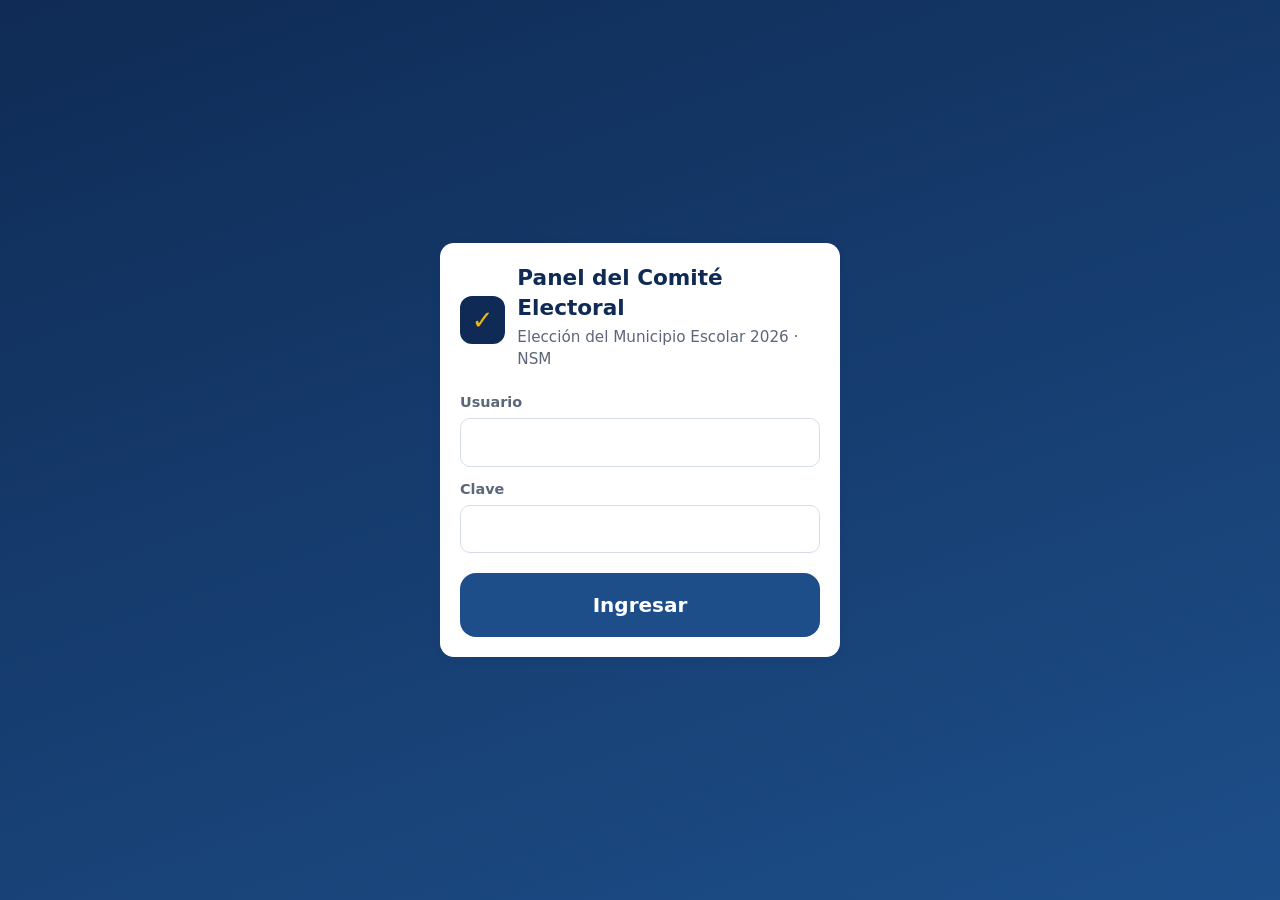
==== commit f0bf46a6: "Add files via upload" ====
--- a/admin.html
+++ b/admin.html
@@ -5,7 +5,7 @@
 <link rel="icon" href="data:image/svg+xml,%3Csvg xmlns=%22http://www.w3.org/2000/svg%22 viewBox=%220 0 100 100%22%3E%3Crect width=%22100%22 height=%22100%22 rx=%2220%22 fill=%22%230f2b55%22/%3E%3Ctext x=%2250%22 y=%2272%22 font-size=%2266%22 text-anchor=%22middle%22 fill=%22%23f2b705%22%3E✓%3C/text%3E%3C/svg%3E">
 <meta name="viewport" content="width=device-width, initial-scale=1">
 <meta name="theme-color" content="#0f2b55">
-<title>Panel del Comité Electoral · Elecciones NSM 2027</title>
+<title>Panel del Comité Electoral · Elecciones NSM 2026</title>
 <link rel="stylesheet" href="estilos.css">
 <style>
   .tabs { display: flex; gap: 4px; background: #fff; padding: 0 12px; border-bottom: 1px solid var(--borde); overflow-x: auto; position: sticky; top: 56px; z-index: 15; }
@@ -74,11 +74,29 @@
 </style>
 </head>
 <body>
+<div id="compat" style="display:none;position:fixed;inset:0;z-index:9999;background:#0f2b55;color:#fff;font-family:Arial,sans-serif;padding:30px;text-align:center;font-size:20px;line-height:1.5">
+  <div style="font-size:60px">&#9888;</div>
+  <b style="font-size:26px">Este navegador es muy antiguo</b><br>
+  Abra este enlace en <b>Google Chrome actualizado</b> (Play Store &rarr; Chrome &rarr; Actualizar).<br><br>
+  <small style="opacity:.8">Datos del navegador:<br><span id="compatUA"></span></small>
+</div>
+<script>
+(function () {
+  var ok = true;
+  try { new Function('const f = async () => { await 1; }; let [a] = [1]; return `${a}`;'); } catch (e) { ok = false; }
+  if (!window.fetch || !window.Promise || !Promise.prototype['finally'] || !window.localStorage) ok = false;
+  if (!ok) {
+    document.getElementById('compat').style.display = 'block';
+    document.getElementById('compatUA').appendChild(document.createTextNode(navigator.userAgent));
+  }
+})();
+</script>
+
 
 <!-- ============ LOGIN ============ -->
-<section id="pLogin" class="login-fondo oculto">
+<section id="pLogin" class="login-fondo">
   <form class="tarjeta login-caja" id="fLogin" autocomplete="off">
-    <div class="marca"><div class="urna">✓</div><div><h1>Panel del Comité Electoral</h1><p class="sub">Elección del Municipio Escolar 2027 · NSM</p></div></div>
+    <div class="marca"><div class="urna">✓</div><div><h1>Panel del Comité Electoral</h1><p class="sub">Elección del Municipio Escolar 2026 · NSM</p></div></div>
     <label for="lUsuario">Usuario</label>
     <input id="lUsuario" type="text" required>
     <label for="lClave">Clave</label>
@@ -133,7 +151,7 @@
       </div>
       <div class="fila">
         <div class="tarjeta"><h3>Participación por grado</h3><div id="rGrados"></div></div>
-        <div class="tarjeta"><h3>Votos por mesa</h3><div class="mesas-tiles" id="rMesas"></div></div>
+        <div class="tarjeta"><h3>Votos por mesa <small style="font-weight:400;color:var(--suave)">(votos / electores asignados)</small></h3><div class="mesas-tiles" id="rMesas"></div></div>
       </div>
       <div class="fila">
         <div class="tarjeta"><h3>Participación por sección</h3><div class="scroll-x" style="max-height:420px;overflow:auto"><table><thead><tr><th>Grado</th><th>Sección</th><th class="num">Votaron</th><th class="num">Total</th><th style="width:35%">Avance</th></tr></thead><tbody id="rSecciones"></tbody></table></div></div>
@@ -204,9 +222,18 @@
         <div class="tarjeta">
           <h3>Buscar estudiante</h3>
           <form id="fBuscar" style="display:flex;gap:8px"><input id="bQ" type="text" placeholder="ID, DNI o apellidos"><button class="btn" type="submit">Buscar</button></form>
-          <div class="scroll-x" style="margin-top:12px"><table><thead><tr><th>ID</th><th>Apellidos y nombres</th><th>Grado</th><th>Votó</th><th>Hora / Mesa</th></tr></thead><tbody id="bRes"></tbody></table></div>
+          <div class="scroll-x" style="margin-top:12px"><table><thead><tr><th>ID</th><th>Apellidos y nombres</th><th>Grado</th><th>Votó</th><th>Hora / Mesa</th><th></th></tr></thead><tbody id="bRes"></tbody></table></div>
           <div style="margin-top:14px"><button class="btn sec" onclick="excelParticipacion()">⬇️ Descargar Excel de participación</button></div>
         </div>
+      </div>
+      <div class="tarjeta" style="margin-bottom:16px">
+        <h3>Electores por mesa</h3>
+        <p style="margin:0 0 10px;color:var(--suave);font-size:.9rem">El sistema ubica a cada estudiante en su mesa según grado y sección (mesa impar: A–D, mesa par: E–H). La <b>MESA VOLANTE</b> atiende a cualquier estudiante con alguna dificultad.</p>
+        <div class="control" style="margin-bottom:12px">
+          <button class="btn" onclick="excelPorMesa()">⬇️ Descargar padrón por mesa (Excel)</button>
+          <button class="btn sec" onclick="imprimirPorMesa()">🖨️ Imprimir padrón por mesa</button>
+        </div>
+        <div class="scroll-x"><table><thead><tr><th>Mesa</th><th>Grado</th><th>Secciones</th><th class="num">Electores</th><th class="num">Ya votaron</th></tr></thead><tbody id="pmCuerpo"></tbody></table></div>
       </div>
       <div class="tarjeta" data-super>
         <h3>Agregar estudiante al padrón</h3>
@@ -215,7 +242,7 @@
           <div style="grid-column:span 2"><label>Apellidos y nombres</label><input id="aNombre" type="text" required></div>
           <div><label>Grado</label><select id="aGrado"><option value="1">1.°</option><option value="2">2.°</option><option value="3">3.°</option><option value="4">4.°</option><option value="5">5.°</option></select></div>
           <div><label>Sección</label><input id="aSeccion" type="text"></div>
-          <div><label>DNI</label><input id="aDni" type="text"></div>
+          <div><label>DNI / pasaporte</label><input id="aDni" type="text" placeholder="se completa a 8 cifras"></div>
           <div><button class="btn" type="submit" style="width:100%">Agregar</button></div>
         </form>
       </div>
@@ -378,7 +405,7 @@
   A.tab = b.dataset.tab;
   document.querySelectorAll('#tabs button').forEach(x => x.classList.toggle('activa', x === b));
   document.querySelectorAll('.seccion').forEach(s => s.classList.toggle('activa', s.id === 's-' + A.tab));
-  ({ resumen: cargarResumen, listas: cargarListas, padron: async () => {}, resultados: cargarResultados, usuarios: cargarUsuarios, config: cargarConfig })[A.tab]().catch(manejarError);
+  ({ resumen: cargarResumen, listas: cargarListas, padron: cargarPadronMesas, resultados: cargarResultados, usuarios: cargarUsuarios, config: cargarConfig })[A.tab]().catch(manejarError);
 });
 
 /* ---------- Resumen ---------- */
@@ -413,7 +440,8 @@
     <div class="grado-fila"><b>${g.grado ? g.grado + '.° grado' : 'Sin grado'}</b>
     <div class="barra-prog"><div style="width:${pct(g.votaron, g.total)}%"></div></div>
     <span class="num">${fmt(g.votaron)} / ${fmt(g.total)} · ${pct(g.votaron, g.total)}%</span></div>`).join('') || '<p style="color:var(--suave)">Sin datos</p>';
-  $('rMesas').innerHTML = d.mesas.map(m => `<div class="mesa-tile"><span>${esc(m.mesa)}</span><b>${fmt(d.porMesa[m.mesa] || 0)}</b><span>${gradoTexto(m.grado)}</span></div>`).join('');
+  $('rMesas').innerHTML = d.mesas.map(m => `<div class="mesa-tile" ${m.volante ? 'style="background:#fff4e0"' : ''}><span>${esc(m.mesa)}</span><b>${fmt(d.porMesa[m.mesa] || 0)}${m.volante ? '' : '<small style="font-size:.9rem;color:var(--suave)"> / ' + fmt(d.electoresPorMesa[m.mesa] || 0) + '</small>'}</b><span>${m.volante ? 'todas las estudiantes' : gradoTexto(m.grado) + (m.secciones && m.secciones.length ? '<br>' + esc(m.secciones.join(' ')) : '')}</span></div>`).join('')
+    + (d.sinMesa ? `<div class="mesa-tile" style="background:var(--error-claro)"><span>SIN MESA</span><b>${fmt(d.sinMesa)}</b><span>revise secciones</span></div>` : '');
   $('rSecciones').innerHTML = d.porSeccion.map(s => `<tr><td>${s.grado ? s.grado + '.°' : '—'}</td><td>${esc(s.seccion || '—')}</td><td class="num">${s.votaron}</td><td class="num">${s.total}</td><td><div class="barra-prog"><div style="width:${pct(s.votaron, s.total)}%"></div></div></td></tr>`).join('');
   $('rLog').innerHTML = d.log.map(l => `<div><span style="color:var(--suave)">${esc(l.fecha.slice(11))}</span> · <b>${esc(l.accion)}</b> · ${esc(l.usuario)} ${l.detalle ? '· ' + esc(l.detalle) : ''}</div>`).join('') || '<p>Sin actividad.</p>';
   $('rHora').textContent = new Date().toLocaleTimeString('es-PE');
@@ -587,8 +615,10 @@
     ${r.excluidas ? '<br>Excluidas por estado (retiradas/trasladadas): ' + r.excluidas : ''}
     ${r.duplicados.length ? '<br>IDs duplicados omitidos: ' + esc(r.duplicados.slice(0, 20).join(', ')) + (r.duplicados.length > 20 ? '…' : '') : ''}
     ${r.sinGrado ? '<br><span style="color:var(--error)">Sin grado reconocido: ' + r.sinGrado + ' (podrán votar en cualquier mesa)</span>' : ''}
+    ${r.sinMesa ? '<br><span style="color:var(--error)">' + r.sinMesa + ' estudiantes sin mesa asignada (' + esc(r.combosSinMesa.join(', ')) + '). Podrán votar en cualquier mesa de su grado; si desea, asigne la sección en la hoja USUARIOS, columna SECCIONES.</span>' : ''}
     ${r.columnas.dni < 0 ? '<br><span style="color:var(--aviso)">No se encontró la columna DNI: la opción "sin carnet" no funcionará.</span>' : ''}</div>`;
   toast('Padrón importado', 'ok');
+  cargarPadronMesas().catch(manejarError);
 }
 async function confirmarReemplazo() {
   return dialogo('¿Reemplazar el padrón?', '<p>Se borrará el padrón actual y se cargará el nuevo.</p>', 'Sí, importar');
@@ -619,15 +649,22 @@
   ev.preventDefault();
   try {
     const r = await api('buscarPadron', { token: A.token, q: $('bQ').value });
-    $('bRes').innerHTML = r.resultados.map(a => `<tr><td>${esc(a.id)}</td><td>${esc(a.nombre)}</td><td>${a.grado || '—'}.° ${esc(a.seccion)}</td><td>${a.voto ? '<b style="color:var(--ok)">SÍ</b>' : 'NO'}</td><td>${a.voto ? esc(a.hora) + ' · ' + esc(a.mesa) + (a.modo === 'MANUAL' ? ' (sin carnet)' : '') : ''}</td></tr>`).join('') || '<tr><td colspan="5">Sin resultados</td></tr>';
+    $('bRes').innerHTML = r.resultados.map(a => `<tr><td>${esc(a.id)}</td><td>${esc(a.nombre)}</td><td>${a.grado || '—'}.° ${esc(a.seccion)}</td><td>${a.voto ? '<b style="color:var(--ok)">SÍ</b>' : 'NO'}</td><td>${a.voto ? esc(a.hora) + ' · ' + esc(a.mesa) + (a.modo === 'MANUAL' ? ' (sin carnet)' : '') : ''}</td><td>${esSuper() && !a.voto ? `<button class="btn peligro chico" onclick="quitarAlumna('${esc(a.id)}', '${esc(a.nombre).replace(/'/g, '')}')">Quitar</button>` : ''}</td></tr>`).join('') || '<tr><td colspan="6">Sin resultados</td></tr>';
   } catch (e) { manejarError(e); }
 });
+async function quitarAlumna(id, nombre) {
+  const ok = await dialogo('¿Quitar del padrón?', `<p><b>${nombre}</b> (ID ${id}) dejará de figurar en el padrón y no podrá votar.</p>`, 'Quitar', true);
+  if (!ok) return;
+  try { await api('quitarAlumna', { token: A.token, id }); toast('Estudiante quitada del padrón', 'ok'); $('fBuscar').requestSubmit(); cargarPadronMesas().catch(() => {}); }
+  catch (e) { manejarError(e); }
+}
 $('fAgregar').addEventListener('submit', async ev => {
   ev.preventDefault();
   try {
     await api('agregarAlumna', { token: A.token, alumna: { id: $('aId').value, nombre: $('aNombre').value, grado: $('aGrado').value, seccion: $('aSeccion').value, dni: $('aDni').value } });
     toast('Estudiante agregada al padrón', 'ok');
     $('fAgregar').reset();
+    cargarPadronMesas().catch(() => {});
   } catch (e) { manejarError(e); }
 });
 async function excelParticipacion() {
@@ -635,12 +672,59 @@
     const r = await api('listaVotantes', { token: A.token });
     const d = A.datos || await api('estadoAdmin', { token: A.token });
     const wb = XLSX.utils.book_new();
-    const h1 = XLSX.utils.aoa_to_sheet([['ID', 'APELLIDOS Y NOMBRES', 'GRADO', 'SECCIÓN', 'VOTÓ', 'HORA', 'MESA', 'MODO']].concat(r.filas));
-    h1['!cols'] = [{ wch: 8 }, { wch: 40 }, { wch: 7 }, { wch: 8 }, { wch: 6 }, { wch: 10 }, { wch: 9 }, { wch: 9 }];
+    const h1 = XLSX.utils.aoa_to_sheet([['ID', 'APELLIDOS Y NOMBRES', 'GRADO', 'SECCIÓN', 'MESA ASIGNADA', 'VOTÓ', 'HORA', 'MESA DE VOTO', 'MODO']].concat(r.filas));
+    h1['!cols'] = [{ wch: 8 }, { wch: 40 }, { wch: 7 }, { wch: 8 }, { wch: 14 }, { wch: 6 }, { wch: 10 }, { wch: 13 }, { wch: 9 }];
     XLSX.utils.book_append_sheet(wb, h1, 'Padrón');
     const h2 = XLSX.utils.aoa_to_sheet([['GRADO', 'SECCIÓN', 'VOTARON', 'TOTAL', '% PARTICIPACIÓN']].concat(d.porSeccion.map(s => [s.grado, s.seccion, s.votaron, s.total, pct(s.votaron, s.total)])));
     XLSX.utils.book_append_sheet(wb, h2, 'Por sección');
-    XLSX.writeFile(wb, 'Participacion_Elecciones_NSM_2027.xlsx');
+    XLSX.writeFile(wb, 'Participacion_Elecciones_NSM_2026.xlsx');
+  } catch (e) { manejarError(e); }
+}
+
+/* ---------- Padrón por mesa ---------- */
+async function cargarPadronMesas() {
+  const d = await api('estadoAdmin', { token: A.token });
+  A.datos = d;
+  $('pmCuerpo').innerHTML = d.mesas.map(m => `<tr ${m.volante ? 'style="background:#fff4e0"' : ''}><td><b>${esc(m.mesa)}</b></td><td>${m.volante ? 'Todos' : m.grado + '.°'}</td><td>${m.volante ? 'Todas (estudiantes con alguna dificultad)' : esc(m.secciones.join(', '))}</td><td class="num">${m.volante ? '—' : fmt(d.electoresPorMesa[m.mesa] || 0)}</td><td class="num">${fmt(d.porMesa[m.mesa] || 0)}</td></tr>`).join('')
+    + (d.sinMesa ? `<tr style="background:var(--error-claro)"><td><b>SIN MESA</b></td><td colspan="2">Grado o sección no asignados a ninguna mesa</td><td class="num">${fmt(d.sinMesa)}</td><td></td></tr>` : '')
+    + `<tr><th colspan="3">TOTAL PADRÓN</th><th class="num">${fmt(d.padron)}</th><th class="num">${fmt(d.votaron)}</th></tr>`;
+}
+
+async function padronAgrupado() {
+  const r = await api('listaVotantes', { token: A.token });
+  const grupos = {};
+  r.mesas.filter(m => !m.volante).forEach(m => { grupos[m.mesa] = { mesa: m, filas: [] }; });
+  r.filas.forEach(f => { const k = f[4]; if (!grupos[k]) grupos[k] = { mesa: { mesa: k, grado: 0, secciones: [] }, filas: [] }; grupos[k].filas.push(f); });
+  Object.values(grupos).forEach(g => g.filas.sort((a, b) => (a[3] < b[3] ? -1 : a[3] > b[3] ? 1 : 0) || (a[1] < b[1] ? -1 : 1)));
+  return Object.values(grupos).filter(g => g.filas.length || g.mesa.grado);
+}
+
+async function excelPorMesa() {
+  try {
+    const grupos = await padronAgrupado();
+    const wb = XLSX.utils.book_new();
+    const res = [['MESA', 'GRADO', 'SECCIONES', 'ELECTORES']].concat(grupos.map(g => [g.mesa.mesa, g.mesa.grado ? g.mesa.grado + '.°' : '', (g.mesa.secciones || []).join(', '), g.filas.length]));
+    const hr = XLSX.utils.aoa_to_sheet(res); hr['!cols'] = [{ wch: 12 }, { wch: 8 }, { wch: 14 }, { wch: 10 }];
+    XLSX.utils.book_append_sheet(wb, hr, 'Resumen');
+    grupos.forEach(g => {
+      const h = XLSX.utils.aoa_to_sheet([[(A.datos.config.ELECCION || '') + ' – PADRÓN DE ELECTORES – ' + g.mesa.mesa + (g.mesa.grado ? ' (' + g.mesa.grado + '.° ' + g.mesa.secciones.join(', ') + ')' : '')], [],
+        ['N.°', 'ID', 'APELLIDOS Y NOMBRES', 'GRADO', 'SECCIÓN', 'VOTÓ']].concat(g.filas.map((f, i) => [i + 1, f[0], f[1], f[2] ? f[2] + '.°' : '', f[3], f[5]])));
+      h['!cols'] = [{ wch: 5 }, { wch: 8 }, { wch: 42 }, { wch: 7 }, { wch: 9 }, { wch: 7 }];
+      XLSX.utils.book_append_sheet(wb, h, g.mesa.mesa.slice(0, 30));
+    });
+    XLSX.writeFile(wb, 'Padron_por_mesa_Elecciones_NSM_2026.xlsx');
+  } catch (e) { manejarError(e); }
+}
+
+async function imprimirPorMesa() {
+  try {
+    const grupos = await padronAgrupado();
+    const c = A.datos.config;
+    imprimir(grupos.map((g, k) => `<div style="${k < grupos.length - 1 ? 'page-break-after:always' : ''}">
+      <h1>${esc(c.INSTITUCION)}</h1><h2>${esc(c.ELECCION)}</h2>
+      <div class="caja">PADRÓN DE ELECTORES – ${esc(g.mesa.mesa)}${g.mesa.grado ? ' · ' + g.mesa.grado + '.° grado · Secciones ' + esc(g.mesa.secciones.join(', ')) : ''} · ${g.filas.length} electoras</div>
+      <table><tr><th style="width:7%">N.°</th><th style="width:10%">ID</th><th>Apellidos y nombres</th><th style="width:12%">Grado y sección</th><th style="width:14%">Observación</th></tr>
+      ${g.filas.map((f, i) => `<tr><td>${i + 1}</td><td>${esc(f[0])}</td><td>${esc(f[1])}</td><td>${f[2] ? f[2] + '.° ' : ''}${esc(f[3])}</td><td></td></tr>`).join('')}</table></div>`).join(''));
   } catch (e) { manejarError(e); }
 }
 
@@ -658,7 +742,7 @@
   $('xCuadraTxt').textContent = r.cuadra ? 'emitidos = estudiantes que votaron' : 'emitidos (' + r.emitidos + ') ≠ votaron (' + r.votaron + ')';
   $('xCuadraCaja').className = 'kpi ' + (r.cuadra ? 'ok' : 'mal');
   const g = r.opciones.find(o => o.numero === r.ganadora);
-  $('xGanadora').innerHTML = g ? `<div class="tarjeta" style="margin-bottom:16px;border:2px solid var(--oro)"><div style="font-size:1.15rem;color:var(--azul)">🏆 <b>Lista ganadora: N.° ${g.numero} – ${esc(g.nombre)}</b>${g.equipo && g.equipo.lema ? ' <span style="color:var(--suave)">(' + esc(g.equipo.lema) + ')</span>' : ''}</div><div style="margin-top:4px">${fmt(g.votos)} votos · ${g.pctValidos}% de los votos válidos</div><h3 style="margin-top:14px">Municipio Escolar 2027 electo</h3>${equipoHTML(g) || '<p style="color:var(--aviso)">Esta lista no tiene su equipo registrado.</p>'}</div>`
+  $('xGanadora').innerHTML = g ? `<div class="tarjeta" style="margin-bottom:16px;border:2px solid var(--oro)"><div style="font-size:1.15rem;color:var(--azul)">🏆 <b>Lista ganadora: N.° ${g.numero} – ${esc(g.nombre)}</b>${g.equipo && g.equipo.lema ? ' <span style="color:var(--suave)">(' + esc(g.equipo.lema) + ')</span>' : ''}</div><div style="margin-top:4px">${fmt(g.votos)} votos · ${g.pctValidos}% de los votos válidos</div><h3 style="margin-top:14px">Municipio Escolar 2026 electo</h3>${equipoHTML(g) || '<p style="color:var(--aviso)">Esta lista no tiene su equipo registrado.</p>'}</div>`
     : r.empate.length ? `<div class="aviso alerta" style="font-size:1.1rem">⚖️ <b>EMPATE</b> entre las listas N.° ${r.empate.join(', ')}. El Comité Electoral debe resolver según el reglamento.</div>` : '';
   $('xCab').innerHTML = `<tr><th>N.°</th><th></th><th>Lista</th>${r.mesas.map(m => `<th class="num">${esc(m.replace('MESA', 'M'))}</th>`).join('')}<th class="num">TOTAL</th><th class="num">% válidos</th><th class="num">% emitidos</th></tr>`;
   const ordenadas = r.opciones.slice().sort((a, b) => b.votos - a.votos || a.numero - b.numero);
@@ -677,7 +761,7 @@
   filas.push([]); filas.push(['', 'Padrón electoral', '', r.padron]); filas.push(['', 'Participación (%)', '', r.participacion]);
   const wb = XLSX.utils.book_new();
   XLSX.utils.book_append_sheet(wb, XLSX.utils.aoa_to_sheet(filas), 'Resultados');
-  XLSX.writeFile(wb, 'Resultados_Elecciones_NSM_2027.xlsx');
+  XLSX.writeFile(wb, 'Resultados_Elecciones_NSM_2026.xlsx');
 }
 
 /* ---------- Actas ---------- */
@@ -702,7 +786,7 @@
       <p>Siendo las ________ horas, el Comité Electoral, en presencia de las personeras de lista, verifica el estado de la urna electrónica y del padrón:</p>
       <div class="caja">VOTOS EN LA URNA ELECTRÓNICA: ${d.urnaTotal} &nbsp;|&nbsp; ESTUDIANTES QUE YA VOTARON: ${d.votaron}</div>
       <table><tr><th>Padrón electoral</th><td>${fmt(d.padron)} estudiantes</td></tr>
-      <tr><th>Mesas habilitadas</th><td>${d.mesas.length} (${d.mesas.map(m => m.mesa + ': ' + m.grado + '.°').join(', ')})</td></tr>
+      <tr><th>Mesas habilitadas</th><td>${d.mesas.length}: ${d.mesas.map(m => m.volante ? m.mesa + ' (todas)' : m.mesa + ' (' + m.grado + '.° ' + (m.secciones || []).join('') + ': ' + (d.electoresPorMesa[m.mesa] || 0) + ' electoras)').join(', ')}</td></tr>
       <tr><th>Horario</th><td>${esc(d.config.FECHA)} de ${esc(d.config.HORA_APERTURA)} a ${esc(d.config.HORA_CIERRE)}</td></tr>
       <tr><th>Voto en blanco</th><td>${d.config.VOTO_BLANCO === 'SI' ? 'Habilitado' : 'No habilitado'}</td></tr></table>
       <h3>Listas participantes</h3>
@@ -727,7 +811,7 @@
     ${r.opciones.map(o => `<tr><td>Lista ${o.numero}</td>${r.mesas.map(m => `<td style="text-align:right">${o.porMesa[m] || 0}</td>`).join('')}</tr>`).join('')}
     <tr><td>Blanco</td>${r.mesas.map(m => `<td style="text-align:right">${r.blancosPorMesa[m] || 0}</td>`).join('')}</tr></table>
     <div class="caja">${g ? 'LISTA GANADORA: N.° ' + g.numero + ' – ' + esc(g.nombre) + (g.candidata ? '<br>Alcaldesa electa: ' + esc(g.candidata) : '') : 'EMPATE ENTRE LAS LISTAS N.° ' + r.empate.join(', ')}</div>
-    ${g && g.equipo && g.equipo.integrantes.length ? '<h3>Municipio Escolar 2027 electo</h3>' + equipoHTML(g) : ''}
+    ${g && g.equipo && g.equipo.integrantes.length ? '<h3>Municipio Escolar 2026 electo</h3>' + equipoHTML(g) : ''}
     ${firmas(r.opciones)}`);
 }
 
@@ -736,7 +820,7 @@
   const r = await api('listarUsuarios', { token: A.token });
   A.usuarios = r.usuarios;
   $('uCuerpo').innerHTML = r.usuarios.map(u => `<tr>
-    <td><b>${esc(u.usuario)}</b></td><td>${esc(u.rol)}</td><td>${u.rol === 'MESA' ? esc(u.mesa) + ' · ' + gradoTexto(u.grado) : '—'}</td><td>${esc(u.nombre)}</td>
+    <td><b>${esc(u.usuario)}</b></td><td>${esc(u.rol)}</td><td>${u.rol === 'MESA' ? (u.mesa === 'VOLANTE' ? 'VOLANTE · todas' : esc(u.mesa) + ' · ' + gradoTexto(u.grado) + (u.secciones.length ? ' · ' + esc(u.secciones.join(' ')) : '')) : '—'}</td><td>${esc(u.nombre)}</td>
     <td><code class="${mostrarClaves ? '' : 'clave-oculta'}">${esc(u.clave)}</code></td>
     <td>${u.activo ? '✔' : '<span style="color:var(--error)">✘</span>'}</td>
     <td style="white-space:nowrap"><button class="btn sec chico" onclick="cambiarClave('${esc(u.usuario)}')">Cambiar clave</button>
@@ -757,8 +841,8 @@
   const urlMesa = location.href.replace(/admin\.html.*$/, 'index.html');
   const c = (A.datos && A.datos.config) || {};
   const tarjetas = A.usuarios.filter(u => u.rol !== 'SUPERADMIN' && u.activo).map(u => `
-    <div class="cred"><h4>${esc(c.ELECCION || 'Elecciones NSM 2027')}</h4>
-    <div>${u.rol === 'MESA' ? 'Miembros de mesa · ' + gradoTexto(u.grado) : 'Comité Electoral (tablet de reserva)'}</div>
+    <div class="cred"><h4>${esc(c.ELECCION || 'Elecciones NSM 2026')}</h4>
+    <div>${u.rol === 'MESA' ? (u.mesa === 'VOLANTE' ? 'MESA VOLANTE · estudiantes con alguna dificultad (todos los grados)' : 'Miembros de mesa · ' + gradoTexto(u.grado) + (u.secciones.length ? ' · Secciones ' + esc(u.secciones.join(' ')) : '')) : 'Comité Electoral (tablet de reserva)'}</div>
     <div class="u">Usuario: ${esc(u.usuario)}</div><div class="u">Clave: ${esc(u.clave)}</div>
     <small>Ingresar en: ${esc(urlMesa)}</small></div>`).join('');
   imprimir(`<div class="credenciales">${tarjetas}</div>`);
